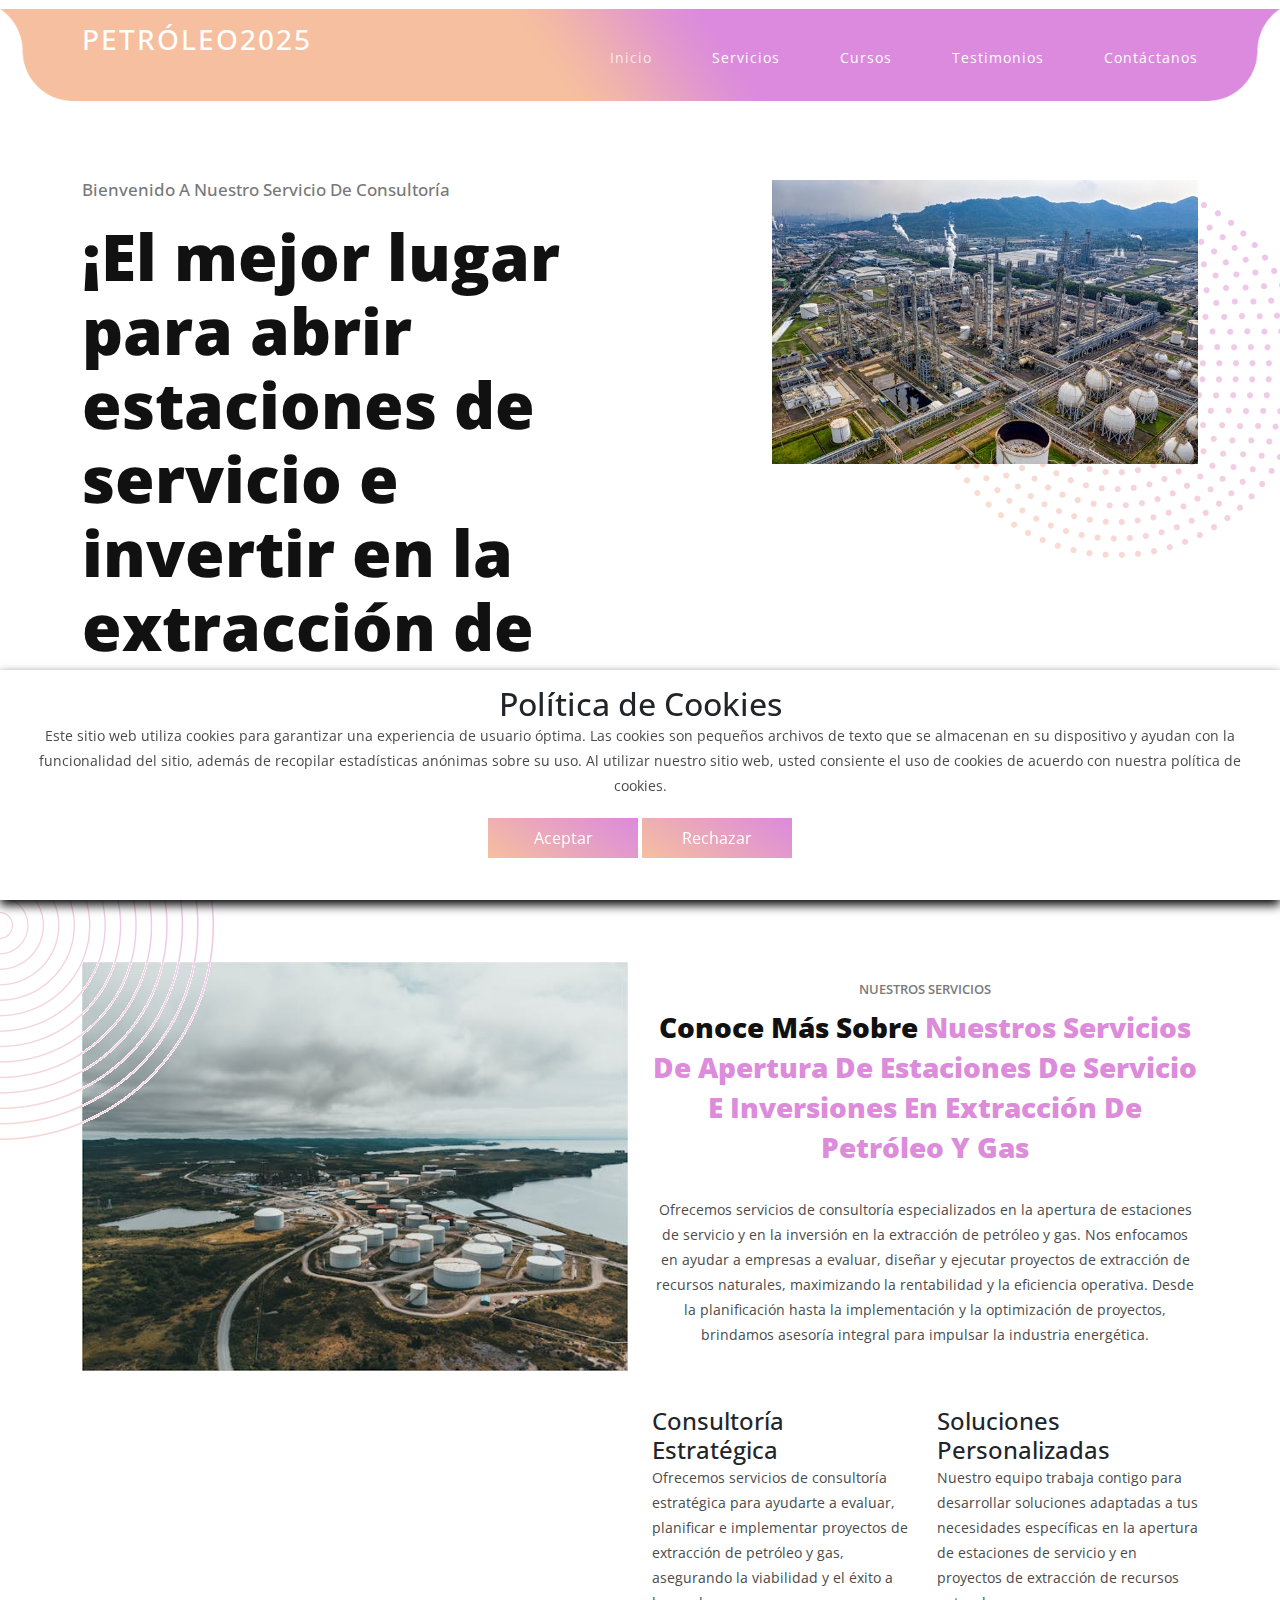
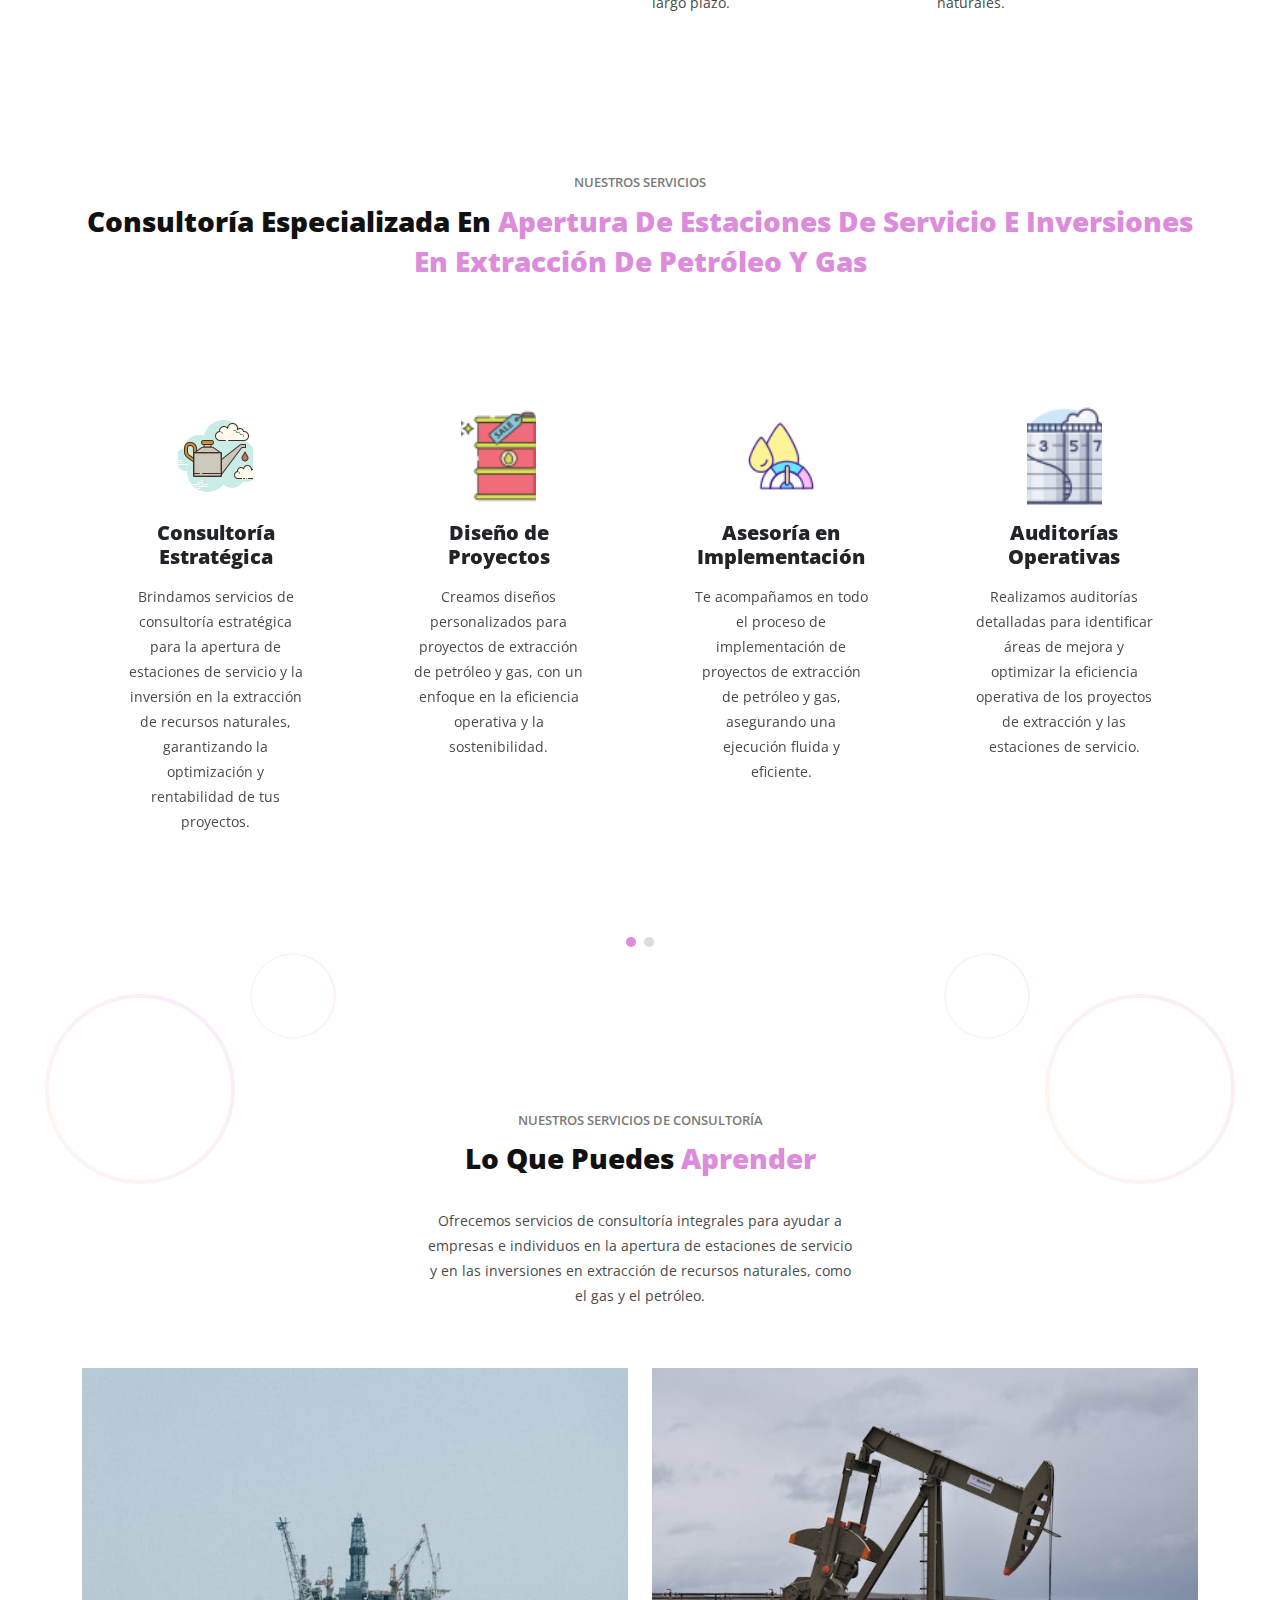
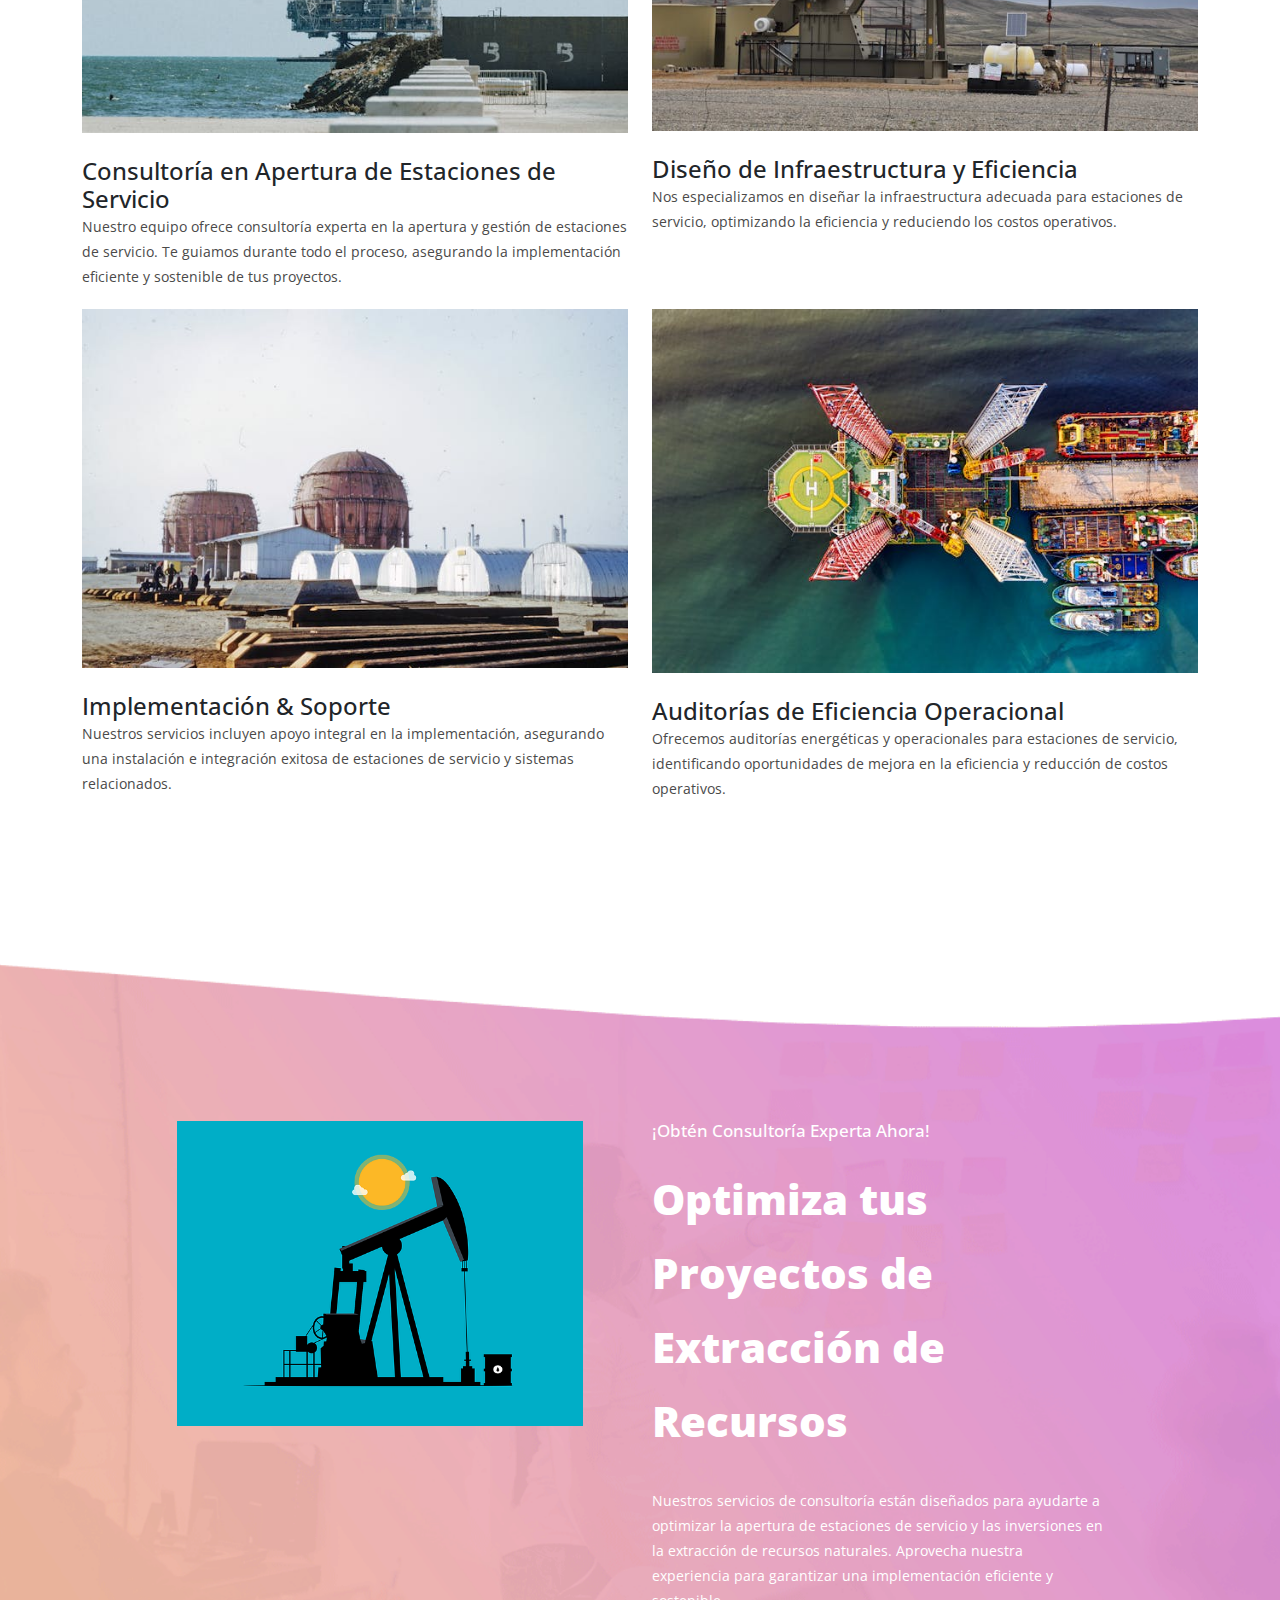
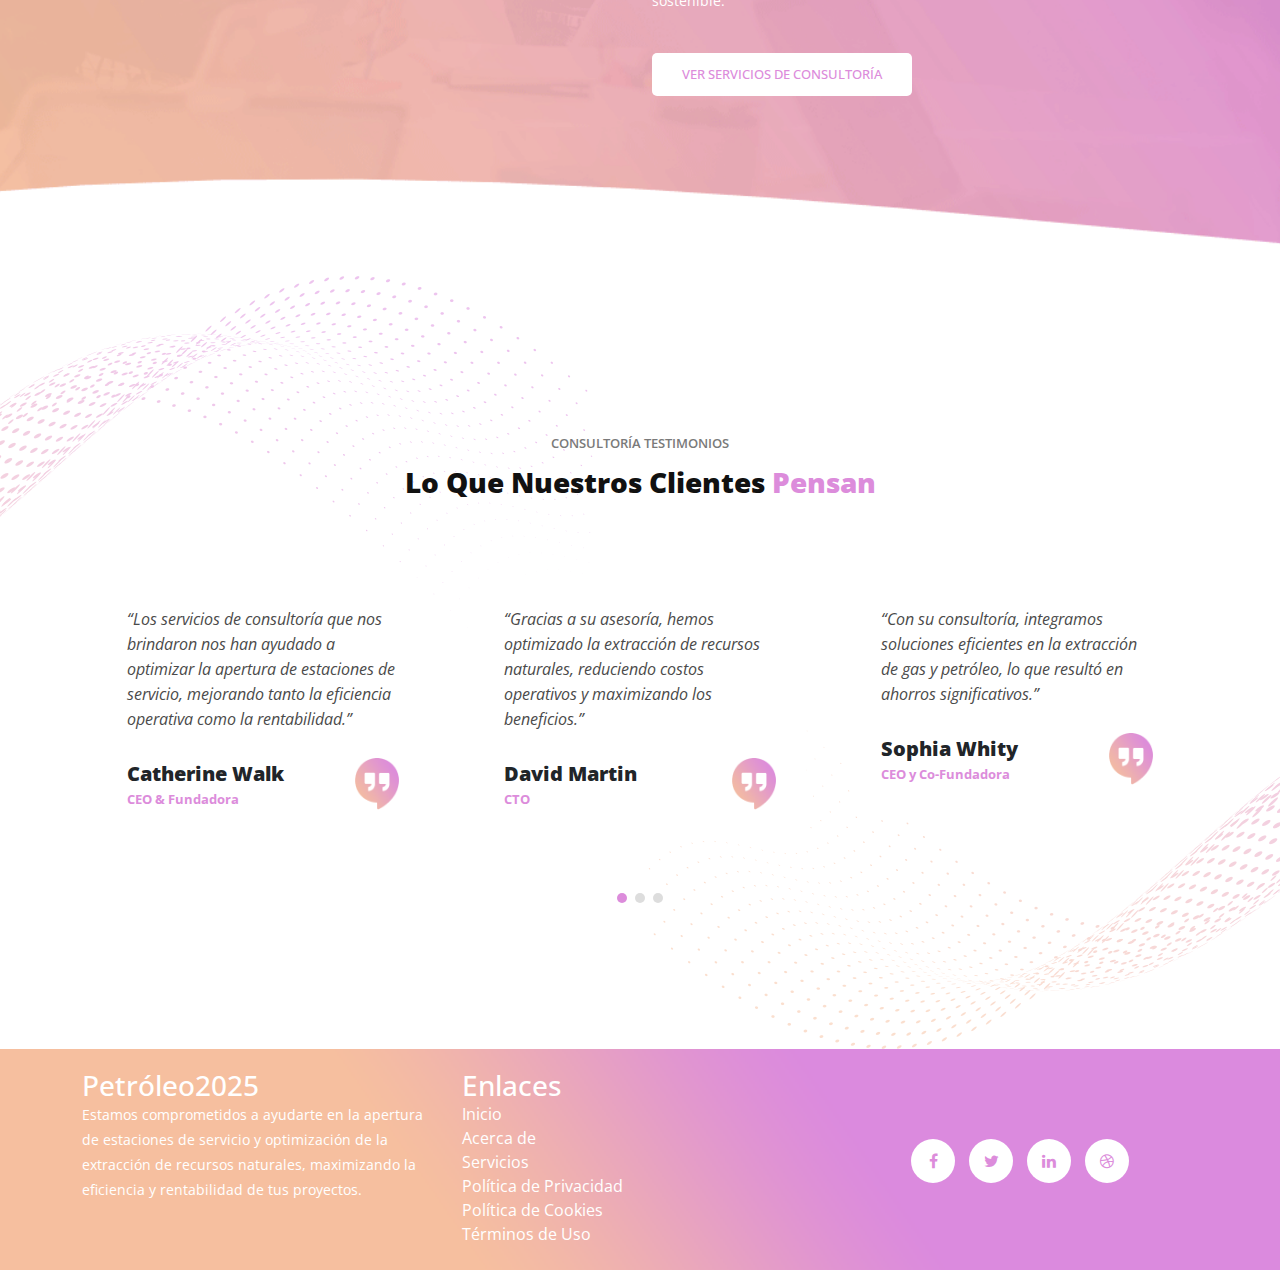
==== index.html @ 2f61f324 "WIP" ====
<!DOCTYPE html>
<html lang="en">
    <head>
        <meta charset="utf-8" />
        <meta
            name="viewport"
            content="width=device-width, initial-scale=1, shrink-to-fit=no"
        />
        <meta name="description" content="" />
        <meta name="author" content="" />
        <link
            href="https://fonts.googleapis.com/css?family=Open+Sans:100,200,300,400,500,600,700,800,900"
            rel="stylesheet"
        />

        <title>Petróleo2025</title>

        <!-- Bootstrap core CSS -->
        <link href="vendor/bootstrap/css/bootstrap.min.css" rel="stylesheet" />

        <!-- Additional CSS Files -->
        <link rel="stylesheet" href="assets/css/fontawesome.css" />
        <link rel="stylesheet" href="assets/css/templatemo-eduwell-style.css" />
        <link rel="stylesheet" href="assets/css/owl.css" />
        <link rel="stylesheet" href="assets/css/lightbox.css" />
        <!--

TemplateMo 573 EduWell

https://templatemo.com/tm-573-eduwell

-->
    </head>

    <body>
        <!-- ***** Header Area Start ***** -->
        <header class="header-area header-sticky">
            <div class="container">
                <div class="row">
                    <div class="col-12">
                        <nav
                            class="main-nav"
                            style="
                                display: flex;
                                align-items: center;
                                justify-content: space-between;
                            "
                        >
                            <!-- ***** Logo Start ***** -->
                            <a href="index.html" class="logo">
                                <h3>Petróleo2025</h3>
                            </a>
                            <!-- ***** Logo End ***** -->
                            <!-- ***** Menu Start ***** -->
                            <ul class="nav">
                                <li class="scroll-to-section">
                                    <a href="index.html" class="active"
                                        >Inicio</a
                                    >
                                </li>
                                <li class="scroll-to-section">
                                    <a href="index.html#services">Servicios</a>
                                </li>
                                <li class="scroll-to-section">
                                    <a href="index.html#courses">Cursos</a>
                                </li>
                                <li class="scroll-to-section">
                                    <a href="index.html#testimonials"
                                        >Testimonios</a
                                    >
                                </li>
                                <li class="scroll-to-section">
                                    <a href="contact-us.html">Contáctanos</a>
                                </li>
                            </ul>
                            <a class="menu-trigger">
                                <span>Menú</span>
                            </a>
                            <!-- ***** Menu End ***** -->
                        </nav>
                    </div>
                </div>
            </div>
        </header>
        <!-- ***** Header Area End ***** -->

        <!-- ***** Main Banner Area Start ***** -->
        <section class="main-banner" id="top">
            <div class="container">
                <div class="row">
                    <div class="col-lg-6 align-self-center">
                        <div class="header-text">
                            <h6>
                                Bienvenido a nuestro servicio de consultoría
                            </h6>
                            <h2>
                                ¡El mejor lugar para abrir estaciones de
                                servicio e invertir en la extracción de petróleo
                                y gas!
                            </h2>
                            <div class="main-button-gradient">
                                <div class="scroll-to-section">
                                    <a href="#contact-section">¡Únete ahora!</a>
                                </div>
                            </div>
                        </div>
                    </div>
                    <div class="col-lg-6">
                        <div class="right-image">
                            <img
                                src="assets/images/banner-right-image.png"
                                alt=""
                            />
                        </div>
                    </div>
                </div>
            </div>
        </section>
        <!-- ***** Main Banner Area End ***** -->

        <section class="our-features" id="about">
            <div class="container">
                <div class="row">
                    <div class="col-lg-6">
                        <div class="left-image">
                            <img
                                src="assets/images/about-left-image.png"
                                alt=""
                            />
                        </div>
                    </div>
                    <div class="col-lg-6 align-self-center">
                        <div class="section-heading">
                            <h6>Nuestros Servicios</h6>
                            <h4>
                                Conoce más sobre
                                <em
                                    >nuestros servicios de apertura de
                                    estaciones de servicio e inversiones en
                                    extracción de petróleo y gas</em
                                >
                            </h4>
                            <p>
                                Ofrecemos servicios de consultoría
                                especializados en la apertura de estaciones de
                                servicio y en la inversión en la extracción de
                                petróleo y gas. Nos enfocamos en ayudar a
                                empresas a evaluar, diseñar y ejecutar proyectos
                                de extracción de recursos naturales, maximizando
                                la rentabilidad y la eficiencia operativa. Desde
                                la planificación hasta la implementación y la
                                optimización de proyectos, brindamos asesoría
                                integral para impulsar la industria energética.
                            </p>
                        </div>
                        <div class="row">
                            <div class="col-lg-6">
                                <div class="info-item">
                                    <h4>Consultoría Estratégica</h4>
                                    <p>
                                        Ofrecemos servicios de consultoría
                                        estratégica para ayudarte a evaluar,
                                        planificar e implementar proyectos de
                                        extracción de petróleo y gas, asegurando
                                        la viabilidad y el éxito a largo plazo.
                                    </p>
                                </div>
                            </div>
                            <div class="col-lg-6">
                                <div class="info-item">
                                    <h4>Soluciones Personalizadas</h4>
                                    <p>
                                        Nuestro equipo trabaja contigo para
                                        desarrollar soluciones adaptadas a tus
                                        necesidades específicas en la apertura
                                        de estaciones de servicio y en proyectos
                                        de extracción de recursos naturales.
                                    </p>
                                </div>
                            </div>
                        </div>
                    </div>
                </div>
            </div>
        </section>

        <!-- ***** Servicios Sección Start ***** -->
        <section class="services" id="services">
            <div class="container">
                <div class="row">
                    <div class="col-lg-12">
                        <div class="section-heading">
                            <h6>Nuestros Servicios</h6>
                            <h4>
                                Consultoría Especializada en
                                <em
                                    >apertura de estaciones de servicio e
                                    inversiones en extracción de petróleo y
                                    gas</em
                                >
                            </h4>
                        </div>
                    </div>
                    <div class="col-lg-12">
                        <div class="owl-service-item owl-carousel">
                            <div class="item">
                                <div class="service-item">
                                    <div class="icon">
                                        <img
                                            src="assets/images/service-icon-01.png"
                                            alt=""
                                        />
                                    </div>
                                    <h4>Consultoría Estratégica</h4>
                                    <p>
                                        Brindamos servicios de consultoría
                                        estratégica para la apertura de
                                        estaciones de servicio y la inversión en
                                        la extracción de recursos naturales,
                                        garantizando la optimización y
                                        rentabilidad de tus proyectos.
                                    </p>
                                </div>
                            </div>
                            <div class="item">
                                <div class="service-item">
                                    <div class="icon">
                                        <img
                                            src="assets/images/service-icon-02.png"
                                            alt=""
                                        />
                                    </div>
                                    <h4>Diseño de Proyectos</h4>
                                    <p>
                                        Creamos diseños personalizados para
                                        proyectos de extracción de petróleo y
                                        gas, con un enfoque en la eficiencia
                                        operativa y la sostenibilidad.
                                    </p>
                                </div>
                            </div>
                            <div class="item">
                                <div class="service-item">
                                    <div class="icon">
                                        <img
                                            src="assets/images/service-icon-03.png"
                                            alt=""
                                        />
                                    </div>
                                    <h4>Asesoría en Implementación</h4>
                                    <p>
                                        Te acompañamos en todo el proceso de
                                        implementación de proyectos de
                                        extracción de petróleo y gas, asegurando
                                        una ejecución fluida y eficiente.
                                    </p>
                                </div>
                            </div>
                            <div class="item">
                                <div class="service-item">
                                    <div class="icon">
                                        <img
                                            src="assets/images/service-icon-04.png"
                                            alt=""
                                        />
                                    </div>
                                    <h4>Auditorías Operativas</h4>
                                    <p>
                                        Realizamos auditorías detalladas para
                                        identificar áreas de mejora y optimizar
                                        la eficiencia operativa de los proyectos
                                        de extracción y las estaciones de
                                        servicio.
                                    </p>
                                </div>
                            </div>
                            <div class="item">
                                <div class="service-item">
                                    <div class="icon">
                                        <img
                                            src="assets/images/service-icon-01.png"
                                            alt=""
                                        />
                                    </div>
                                    <h4>Mantenimiento y Soporte</h4>
                                    <p>
                                        Ofrecemos servicios de mantenimiento
                                        continuo y soporte para asegurar el
                                        funcionamiento óptimo de las estaciones
                                        de servicio y los proyectos de
                                        extracción de recursos naturales.
                                    </p>
                                </div>
                            </div>
                            <div class="item">
                                <div class="service-item">
                                    <div class="icon">
                                        <img
                                            src="assets/images/service-icon-02.png"
                                            alt=""
                                        />
                                    </div>
                                    <h4>Consultoría para Mayor Eficiencia</h4>
                                    <p>
                                        Proporcionamos servicios continuos de
                                        consultoría para mejorar la eficiencia y
                                        reducir costos en los proyectos de
                                        extracción y las estaciones de servicio.
                                    </p>
                                </div>
                            </div>
                        </div>
                    </div>
                </div>
            </div>
        </section>
        <!-- ***** Servicios Sección End ***** -->

        <!-- ***** Our Courses Section Start ***** -->
        <section class="our-courses" id="courses">
            <div class="container">
                <div class="row">
                    <div class="col-lg-6 offset-lg-3">
                        <div class="section-heading">
                            <h6>NUESTROS SERVICIOS DE CONSULTORÍA</h6>
                            <h4>Lo que puedes <em>aprender</em></h4>
                            <p>
                                Ofrecemos servicios de consultoría integrales
                                para ayudar a empresas e individuos en la
                                apertura de estaciones de servicio y en las
                                inversiones en extracción de recursos naturales,
                                como el gas y el petróleo.
                            </p>
                        </div>
                    </div>
                    <div class="col-lg-12">
                        <div class="naccs">
                            <div class="tabs">
                                <div class="row" style="row-gap: 20px">
                                    <div class="col-md-6">
                                        <img
                                            style="
                                                width: 100%;
                                                object-fit: cover;
                                            "
                                            src="assets/images/courses-01.jpg"
                                            alt=""
                                        />
                                        <div class="right-content mt-4">
                                            <h4>
                                                Consultoría en Apertura de
                                                Estaciones de Servicio
                                            </h4>
                                            <p>
                                                Nuestro equipo ofrece
                                                consultoría experta en la
                                                apertura y gestión de estaciones
                                                de servicio. Te guiamos durante
                                                todo el proceso, asegurando la
                                                implementación eficiente y
                                                sostenible de tus proyectos.
                                            </p>
                                        </div>
                                    </div>
                                    <div class="col-md-6">
                                        <img
                                            style="
                                                width: 100%;
                                                object-fit: cover;
                                            "
                                            src="assets/images/courses-02.jpg"
                                            alt=""
                                        />
                                        <div class="right-content mt-4">
                                            <h4>
                                                Diseño de Infraestructura y
                                                Eficiencia
                                            </h4>
                                            <p>
                                                Nos especializamos en diseñar la
                                                infraestructura adecuada para
                                                estaciones de servicio,
                                                optimizando la eficiencia y
                                                reduciendo los costos
                                                operativos.
                                            </p>
                                        </div>
                                    </div>
                                    <div class="col-md-6">
                                        <img
                                            style="
                                                width: 100%;
                                                object-fit: cover;
                                            "
                                            src="assets/images/courses-03.jpg"
                                            alt=""
                                        />
                                        <div class="right-content mt-4">
                                            <h4>Implementación & Soporte</h4>
                                            <p>
                                                Nuestros servicios incluyen
                                                apoyo integral en la
                                                implementación, asegurando una
                                                instalación e integración
                                                exitosa de estaciones de
                                                servicio y sistemas
                                                relacionados.
                                            </p>
                                        </div>
                                    </div>
                                    <div class="col-md-6">
                                        <img
                                            style="
                                                width: 100%;
                                                object-fit: cover;
                                            "
                                            src="assets/images/courses-04.jpg"
                                            alt=""
                                        />
                                        <div class="right-content mt-4">
                                            <h4>
                                                Auditorías de Eficiencia
                                                Operacional
                                            </h4>
                                            <p>
                                                Ofrecemos auditorías energéticas
                                                y operacionales para estaciones
                                                de servicio, identificando
                                                oportunidades de mejora en la
                                                eficiencia y reducción de costos
                                                operativos.
                                            </p>
                                        </div>
                                    </div>
                                </div>
                            </div>
                        </div>
                    </div>
                </div>
            </div>
        </section>
        <!-- ***** Our Courses Section End ***** -->

        <!-- ***** Simple CTA Section Start ***** -->
        <section class="simple-cta">
            <div class="container">
                <div class="row">
                    <div class="col-lg-5 offset-lg-1">
                        <div class="left-image">
                            <img
                                src="assets/images/cta-left-image.png"
                                alt=""
                            />
                        </div>
                    </div>
                    <div class="col-lg-5 align-self-center">
                        <h6>¡Obtén Consultoría Experta Ahora!</h6>
                        <h4>
                            Optimiza tus Proyectos de Extracción de Recursos
                        </h4>
                        <p>
                            Nuestros servicios de consultoría están diseñados
                            para ayudarte a optimizar la apertura de estaciones
                            de servicio y las inversiones en la extracción de
                            recursos naturales. Aprovecha nuestra experiencia
                            para garantizar una implementación eficiente y
                            sostenible.
                        </p>
                        <div class="white-button">
                            <a href="index.html#contact-section"
                                >Ver Servicios de Consultoría</a
                            >
                        </div>
                    </div>
                </div>
            </div>
        </section>
        <!-- ***** Simple CTA Section End ***** -->

        <!-- ***** Testimonials Section Start ***** -->
        <section class="testimonials" id="testimonials">
            <div class="container">
                <div class="row">
                    <div class="col-lg-12">
                        <div class="section-heading">
                            <h6>Consultoría Testimonios</h6>
                            <h4>Lo Que Nuestros Clientes <em>Pensan</em></h4>
                        </div>
                    </div>
                    <div class="col-lg-12">
                        <div
                            class="owl-testimonials owl-carousel"
                            style="position: relative; z-index: 5"
                        >
                            <div class="item">
                                <p>
                                    “Los servicios de consultoría que nos
                                    brindaron nos han ayudado a optimizar la
                                    apertura de estaciones de servicio,
                                    mejorando tanto la eficiencia operativa como
                                    la rentabilidad.”
                                </p>
                                <h4>Catherine Walk</h4>
                                <span>CEO & Fundadora</span>
                                <img src="assets/images/quote.png" alt="" />
                            </div>
                            <div class="item">
                                <p>
                                    “Gracias a su asesoría, hemos optimizado la
                                    extracción de recursos naturales, reduciendo
                                    costos operativos y maximizando los
                                    beneficios.”
                                </p>
                                <h4>David Martin</h4>
                                <span>CTO</span>
                                <img src="assets/images/quote.png" alt="" />
                            </div>
                            <div class="item">
                                <p>
                                    “Con su consultoría, integramos soluciones
                                    eficientes en la extracción de gas y
                                    petróleo, lo que resultó en ahorros
                                    significativos.”
                                </p>
                                <h4>Sophia Whity</h4>
                                <span>CEO y Co-Fundadora</span>
                                <img src="assets/images/quote.png" alt="" />
                            </div>
                            <div class="item">
                                <p>
                                    “Con su orientación experta, hemos logrado
                                    establecer una estrategia sólida para la
                                    apertura de nuevas estaciones de servicio.”
                                </p>
                                <h4>Helen Shiny</h4>
                                <span>Oficial de Estrategia Operacional</span>
                                <img src="assets/images/quote.png" alt="" />
                            </div>
                            <div class="item">
                                <p>
                                    “Su experiencia en optimización energética
                                    nos ayudó a crear un modelo sostenible que
                                    apoya nuestra extracción de recursos
                                    naturales.”
                                </p>
                                <h4>George Soft</h4>
                                <span>Consultor Operativo</span>
                                <img src="assets/images/quote.png" alt="" />
                            </div>
                            <div class="item">
                                <p>
                                    “Su servicio de consultoría nos brindó pasos
                                    concretos para optimizar la extracción de
                                    petróleo y abrir nuevas estaciones de
                                    servicio.”
                                </p>
                                <h4>Andrew Hall</h4>
                                <span>Gerente de Operaciones</span>
                                <img src="assets/images/quote.png" alt="" />
                            </div>
                            <div class="item">
                                <p>
                                    “Nos ayudaron a identificar las mejores
                                    estrategias de inversión en extracción de
                                    recursos naturales, maximizando los
                                    rendimientos.”
                                </p>
                                <h4>Maxi Power</h4>
                                <span>Diseñador de Sistemas Operativos</span>
                                <img src="assets/images/quote.png" alt="" />
                            </div>
                            <div class="item">
                                <p>
                                    “Con su consultoría experta, hemos logrado
                                    grandes avances hacia un futuro más
                                    sostenible y eficiente en la extracción de
                                    petróleo.”
                                </p>
                                <h4>Olivia Too</h4>
                                <span>Gerente de Proyectos</span>
                                <img src="assets/images/quote.png" alt="" />
                            </div>
                        </div>
                    </div>
                </div>
            </div>
        </section>
        <!-- ***** Testimonials Section End ***** -->

        <!-- ***** Contact Us Section Start ***** -->
        <section class="contact-us contact-bg" id="contact-section">
            <div class="container">
                <div class="row">
                    <div class="col-lg-4 mb-4">
                        <h3 style="color: #fff">Petróleo2025</h3>
                        <p style="color: #fff">
                            Estamos comprometidos a ayudarte en la apertura de
                            estaciones de servicio y optimización de la
                            extracción de recursos naturales, maximizando la
                            eficiencia y rentabilidad de tus proyectos.
                        </p>
                    </div>
                    <div class="col-lg-4 mb-4">
                        <h3 style="color: #fff">Enlaces</h3>
                        <ul>
                            <li>
                                <a style="color: #fff" href="index.html"
                                    >Inicio</a
                                >
                            </li>
                            <li>
                                <a style="color: #fff" href="index.html#about"
                                    >Acerca de</a
                                >
                            </li>
                            <li>
                                <a style="color: #fff" href="index.html#service"
                                    >Servicios</a
                                >
                            </li>
                            <li>
                                <a
                                    style="color: #fff"
                                    href="privacy-policy.html"
                                    >Política de Privacidad</a
                                >
                            </li>
                            <li>
                                <a
                                    style="color: #fff"
                                    href="privacy-policy.html"
                                    >Política de Cookies</a
                                >
                            </li>
                            <li>
                                <a style="color: #fff" href="terms-of-use.html"
                                    >Términos de Uso</a
                                >
                            </li>
                        </ul>
                    </div>
                    <div class="col-lg-4 mb-4">
                        <ul class="social-icons">
                            <li>
                                <a href="https://www.facebook.com/"
                                    ><i class="fa fa-facebook"></i
                                ></a>
                            </li>
                            <li>
                                <a href="https://x.com/"
                                    ><i class="fa fa-twitter"></i
                                ></a>
                            </li>
                            <li>
                                <a href="https://ua.linkedin.com/"
                                    ><i class="fa fa-linkedin"></i
                                ></a>
                            </li>
                            <li>
                                <a href="https://dribbble.com/"
                                    ><i class="fa fa-dribbble"></i
                                ></a>
                            </li>
                        </ul>
                    </div>
                </div>
            </div>
        </section>
        <!-- ***** Contact Us Section End ***** -->

        <!-- Cookie banner -->
        <div class="cookie-wrapper show">
            <div>
                <i class="bx bx-cookie"></i>
                <h2 style="text-align: center">Política de Cookies</h2>
            </div>

            <div class="data">
                <p>
                    Este sitio web utiliza cookies para garantizar una
                    experiencia de usuario óptima. Las cookies son pequeños
                    archivos de texto que se almacenan en su dispositivo y
                    ayudan con la funcionalidad del sitio, además de recopilar
                    estadísticas anónimas sobre su uso. Al utilizar nuestro
                    sitio web, usted consiente el uso de cookies de acuerdo con
                    nuestra política de cookies.
                </p>
            </div>

            <div class="buttons">
                <button class="cookie-button" id="acceptBtn">Aceptar</button>
                <button class="cookie-button" id="declineBtn">Rechazar</button>
            </div>
        </div>
        <!-- End Cookie banner -->

        <!-- Scripts -->
        <!-- Bootstrap core JavaScript -->
        <script src="https://code.jquery.com/jquery-3.6.0.min.js"></script>

        <script src="assets/js/isotope.min.js"></script>
        <script src="assets/js/owl-carousel.js"></script>
        <script src="assets/js/lightbox.js"></script>
        <script src="assets/js/tabs.js"></script>
        <script src="assets/js/video.js"></script>
        <script src="assets/js/slick-slider.js"></script>
        <script src="assets/js/custom.js"></script>
        <script src="assets/js/cookiebanner.js"></script>
    </body>
</html>
---- assets/css/templatemo-eduwell-style.css ----
/*

TemplateMo 573 EduWell

https://templatemo.com/tm-573-eduwell

*/

/* ---------------------------------------------
Table of contents
------------------------------------------------
01. font & reset css
02. reset
03. global styles
04. header
05. banner
06. features
07. testimonials
08. contact
09. footer
10. preloader
11. search
12. portfolio

--------------------------------------------- */
/* 
---------------------------------------------
font & reset css
--------------------------------------------- 
*/
@import url("https://fonts.googleapis.com/css?family=Open+Sans:100,200,300,400,500,600,700,800,900");
/* 
---------------------------------------------
reset
--------------------------------------------- 
*/
html, body, div, span, applet, object, iframe, h1, h2, h3, h4, h5, h6, p, blockquote, div
pre, a, abbr, acronym, address, big, cite, code, del, dfn, em, font, img, ins, kbd, q,
s, samp, small, strike, strong, sub, sup, tt, var, b, u, i, center, dl, dt, dd, ol, ul, li,
figure, header, nav, section, article, aside, footer, figcaption {
  margin: 0;
  padding: 0;
  border: 0;
  outline: 0;
}

.clearfix:after {
  content: ".";
  display: block;
  clear: both;
  visibility: hidden;
  line-height: 0;
  height: 0;
}

.clearfix {
  display: inline-block;
}

html[xmlns] .clearfix {
  display: block;
}

* html .clearfix {
  height: 1%;
}

ul, li {
  padding: 0;
  margin: 0;
  list-style: none;
}

header, nav, section, article, aside, footer, hgroup {
  display: block;
}

* {
  box-sizing: border-box;
}

html, body {
  font-family: 'Open Sans', sans-serif;
  font-weight: 400;
  background-color: #fff;
  font-size: 16px;
  -ms-text-size-adjust: 100%;
  -webkit-font-smoothing: antialiased;
  -moz-osx-font-smoothing: grayscale;
}

a {
  text-decoration: none !important;
}

h1, h2, h3, h4, h5, h6 {
  margin-top: 0px;
  margin-bottom: 0px;
}

ul {
  margin-bottom: 0px;
}

p {
  font-size: 14px;
  line-height: 25px;
  color: #4a4a4a;
}

img {
  width: 100%;
  overflow: hidden;
}

/* 
---------------------------------------------
global styles
--------------------------------------------- 
*/
html,
body {
  background: #fff;
  font-family: 'Open Sans', sans-serif;
}

::selection {
  background: #dc8cdb;
  color: #fff;
}

::-moz-selection {
  background: #dc8cdb;
  color: #fff;
}

@media (max-width: 991px) {
  html, body {
    overflow-x: hidden;
  }
  .mobile-top-fix {
    margin-top: 30px;
    margin-bottom: 0px;
  }
  .mobile-bottom-fix {
    margin-bottom: 30px;
  }
  .mobile-bottom-fix-big {
    margin-bottom: 60px;
  }
}

.main-button-gradient a {
  font-size: 13px;
  color: #fff;
  background: rgb(219,138,222);
  background: linear-gradient(-145deg, rgba(219,138,222,1) 0%, rgba(246,191,159,1) 100%);
  padding: 12px 30px;
  display: inline-block;
  border-radius: 5px;
  font-weight: 500;
  text-transform: uppercase;
  transition: all .3s;
}

.main-button-gradient a:hover {
  background: rgb(219,138,222);
  background: linear-gradient(-145deg, rgba(219,138,222,1) 0%, rgba(246,191,159,1) 100%);
  opacity: 0.9;
}

.white-button a {
  font-size: 13px;
  color: #dc8cdb;
  background-color: #fff;
  padding: 12px 30px;
  display: inline-block;
  border-radius: 5px;
  font-weight: 500;
  text-transform: uppercase;
  transition: all .3s;
}

.white-button a:hover {
  opacity: 0.9;
}

.text-button a {
  font-size: 14px;
  font-weight: 500;
  color: #dc8cdb;
  text-decoration: underline !important;
  transition: all .3s;
}

.text-button a:hover {
  opacity: 0.75;
}

section {
  margin-top: 140px;
}

#contact-section {
  padding-top: 20px;
}

.section-heading {
  position: relative;
  z-index: 2;
  padding-top: 20px;
  margin-top: 0px;
  text-align: center;
  margin-bottom: 60px;
}

.section-heading h6 {
  font-size: 13px;
  text-transform: uppercase;
  color: #7a7a7a;
  font-weight: 600;
}

.section-heading h4 {
  margin-top: 10px;
  line-height: 40px;
  font-size: 28px;
  font-weight: 900;
  text-transform: capitalize;
  color: #111;
}

.section-heading h4 em {
  font-style: normal;
  color: #dc8cdb;
}

.section-heading p {
  margin-top: 30px;
}


/* 
---------------------------------------------
header
--------------------------------------------- 
*/
.background-header {
  background: rgb(219,138,222) !important;
  background: linear-gradient(-145deg, rgba(219,138,222,1) 0%, rgba(246,191,159,1) 100%) !important;
  height: 80px!important;
  position: fixed!important;
  top: 0!important;
  left: 0;
  right: 0;
  box-shadow: 0px 0px 10px rgba(0,0,0,0.15)!important;
}



.header-area {
  background-image: url(../images/header-bg.png);
  background-size: contain;
  background-repeat: no-repeat;
  background-position: center;
  position: absolute;
  height: 110px;
  top: 0;
  left: 0;
  right: 0;
  z-index: 100;
  -webkit-transition: all .5s ease 0s;
  -moz-transition: all .5s ease 0s;
  -o-transition: all .5s ease 0s;
  transition: all .5s ease 0s;
}

.header-area .main-nav {
  min-height: 80px;
  background: transparent;
}

.header-area .main-nav .logo {
  line-height: 100px;
  color: #fff;
  font-size: 28px;
  font-weight: 700;
  text-transform: uppercase;
  letter-spacing: 2px;
  float: left;
  -webkit-transition: all 0.3s ease 0s;
  -moz-transition: all 0.3s ease 0s;
  -o-transition: all 0.3s ease 0s;
  transition: all 0.3s ease 0s;
}

.background-header .main-nav .logo {
  line-height: 75px;
}

.background-header .nav {
  margin-top: 20px !important;
}

.header-area .main-nav .nav {
  float: right;
  margin-top: 35px;
  margin-right: 0px;
  background-color: transparent;
  -webkit-transition: all 0.3s ease 0s;
  -moz-transition: all 0.3s ease 0s;
  -o-transition: all 0.3s ease 0s;
  transition: all 0.3s ease 0s;
  position: relative;
  z-index: 999;
}

.header-area .main-nav .nav li {
  padding-left: 30px;
  padding-right: 30px;
}

.header-area .main-nav .nav li:last-child {
  padding-right: 0px;
}

.header-area .main-nav .nav li a {
  display: block;
  font-weight: 400;
  font-size: 14px;
  text-transform: capitalize;
  color: #fff;
  -webkit-transition: all 0.3s ease 0s;
  -moz-transition: all 0.3s ease 0s;
  -o-transition: all 0.3s ease 0s;
  transition: all 0.3s ease 0s;
  height: 40px;
  line-height: 40px;
  border: transparent;
  letter-spacing: 1px;
}

.header-area .main-nav .nav li:hover a,
.header-area .main-nav .nav li a.active {
  color: #fff!important;
  opacity: 0.75;
}

.background-header .main-nav .nav li:hover a,
.background-header .main-nav .nav li a.active {
  color: #fff!important;
  opacity: 1;
}

.header-area .main-nav .nav li.has-sub {
  position: relative;
  padding-right: 15px;
}

.header-area .main-nav .nav li.has-sub:after {
  font-family: FontAwesome;
  content: "\f107";
  font-size: 12px;
  color: #fff;
  position: absolute;
  right: 5px;
  top: 12px;
}

.header-area .main-nav .nav li.has-sub ul.sub-menu {
  position: absolute;
  width: 140px;
  box-shadow: 0 2px 28px 0 rgba(0, 0, 0, 0.06);
  overflow: hidden;
  top: 40px;
  border-radius: 5px;
  opacity: 0;
  transition: all .3s;
  transform: translateY(+2em);
  visibility: hidden;
  z-index: -1;
}

.header-area .main-nav .nav li.has-sub ul.sub-menu li {
  margin-left: 0px;
  padding-left: 0px;
  padding-right: 0px;
}

.header-area .main-nav .nav li.has-sub ul.sub-menu li a {
  opacity: 1;
  display: block;
  background: #f7f7f7;
  color: #2a2a2a!important;
  padding-left: 20px;
  height: 40px;
  line-height: 40px;
  -webkit-transition: all 0.3s ease 0s;
  -moz-transition: all 0.3s ease 0s;
  -o-transition: all 0.3s ease 0s;
  transition: all 0.3s ease 0s;
  position: relative;
  font-size: 12px;
  font-weight: 400;
  border-bottom: 1px solid #eee;
}

.header-area .main-nav .nav li.has-sub ul li a:hover {
  background: #fff;
  color: #dc8cdb!important;
  padding-left: 25px;
}

.header-area .main-nav .nav li.has-sub ul li a:hover:before {
  width: 3px;
}

.header-area .main-nav .nav li.has-sub:hover ul.sub-menu {
  visibility: visible;
  opacity: 1;
  z-index: 1;
  transform: translateY(0%);
  transition-delay: 0s, 0s, 0.3s;
}

.header-area .main-nav .menu-trigger {
  cursor: pointer;
  display: block;
  position: absolute;
  top: 33px;
  width: 32px;
  height: 40px;
  text-indent: -9999em;
  z-index: 99;
  right: 40px;
  display: none;
}

.background-header .main-nav .menu-trigger {
  top: 23px;
}

.header-area .main-nav .menu-trigger span,
.header-area .main-nav .menu-trigger span:before,
.header-area .main-nav .menu-trigger span:after {
  -moz-transition: all 0.4s;
  -o-transition: all 0.4s;
  -webkit-transition: all 0.4s;
  transition: all 0.4s;
  background-color: #fff;
  display: block;
  position: absolute;
  width: 30px;
  height: 2px;
  left: 0;
}

.background-header .main-nav .menu-trigger span,
.background-header .main-nav .menu-trigger span:before,
.background-header .main-nav .menu-trigger span:after {
  background-color: #fff;
}

.header-area .main-nav .menu-trigger span:before,
.header-area .main-nav .menu-trigger span:after {
  -moz-transition: all 0.4s;
  -o-transition: all 0.4s;
  -webkit-transition: all 0.4s;
  transition: all 0.4s;
  background-color: #fff;
  display: block;
  position: absolute;
  width: 30px;
  height: 2px;
  left: 0;
  width: 75%;
}

.background-header .main-nav .menu-trigger span:before,
.background-header .main-nav .menu-trigger span:after {
  background-color: #fff;
}

.header-area .main-nav .menu-trigger span:before,
.header-area .main-nav .menu-trigger span:after {
  content: "";
}

.header-area .main-nav .menu-trigger span {
  top: 16px;
}

.header-area .main-nav .menu-trigger span:before {
  -moz-transform-origin: 33% 100%;
  -ms-transform-origin: 33% 100%;
  -webkit-transform-origin: 33% 100%;
  transform-origin: 33% 100%;
  top: -10px;
  z-index: 10;
}

.header-area .main-nav .menu-trigger span:after {
  -moz-transform-origin: 33% 0;
  -ms-transform-origin: 33% 0;
  -webkit-transform-origin: 33% 0;
  transform-origin: 33% 0;
  top: 10px;
}

.header-area .main-nav .menu-trigger.active span,
.header-area .main-nav .menu-trigger.active span:before,
.header-area .main-nav .menu-trigger.active span:after {
  background-color: transparent;
  width: 100%;
}

.header-area .main-nav .menu-trigger.active span:before {
  -moz-transform: translateY(6px) translateX(1px) rotate(45deg);
  -ms-transform: translateY(6px) translateX(1px) rotate(45deg);
  -webkit-transform: translateY(6px) translateX(1px) rotate(45deg);
  transform: translateY(6px) translateX(1px) rotate(45deg);
  background-color: #fff;
}

.background-header .main-nav .menu-trigger.active span:before {
  background-color: #fff;
}

.header-area .main-nav .menu-trigger.active span:after {
  -moz-transform: translateY(-6px) translateX(1px) rotate(-45deg);
  -ms-transform: translateY(-6px) translateX(1px) rotate(-45deg);
  -webkit-transform: translateY(-6px) translateX(1px) rotate(-45deg);
  transform: translateY(-6px) translateX(1px) rotate(-45deg);
  background-color: #fff;
}

.background-header .main-nav .menu-trigger.active span:after {
  background-color: #fff;
}

.header-area.header-sticky {
  min-height: 80px;
}

.header-area .nav {
  margin-top: 30px;
}

.header-area.header-sticky .nav li a.active {
  color: #dc8cdb;
}

@media (max-width: 1200px) {
  .header-area .main-nav .nav li {
    padding-left: 7px;
    padding-right: 7px;
  }
  .header-area .main-nav:before {
    display: none;
  }
}

@media (max-width: 767px) {
  .header-area .main-nav .logo {
    color: #1e1e1e;
  }
  .header-area.header-sticky .nav li a:hover,
  .header-area.header-sticky .nav li a.active {
    color: #dc8cdb!important;
    opacity: 1;
  }
  .header-area.header-sticky .nav li.search-icon a {
    width: 100%;
  }
  .header-area {
    background-color: #f7f7f7;
    padding: 0px 15px;
    height: 100px;
    box-shadow: none;
    text-align: center;
  }
  .header-area .container {
    padding: 0px;
  }
  .header-area .logo {
    margin-left: 30px;
  }
  .header-area .menu-trigger {
    display: block !important;
  }
  .header-area .main-nav {
    overflow: hidden;
  }
  .header-area .main-nav .nav {
    float: none;
    width: 100%;
    display: none;
    -webkit-transition: all 0s ease 0s;
    -moz-transition: all 0s ease 0s;
    -o-transition: all 0s ease 0s;
    transition: all 0s ease 0s;
    margin-left: 0px;
  }
  .header-area .main-nav .nav li:first-child {
    border-top: 1px solid #eee;
  }
  .header-area.header-sticky .nav {
    margin-top: 100px !important;
  }
  .header-area .main-nav .nav li {
    width: 100%;
    background: #fff;
    border-bottom: 1px solid #eee;
    padding-left: 0px !important;
    padding-right: 0px !important;
  }
  .header-area .main-nav .nav li a {
    height: 50px !important;
    line-height: 50px !important;
    padding: 0px !important;
    border: none !important;
    background: #f7f7f7 !important;
    color: #191a20 !important;
  }
  .header-area .main-nav .nav li a:hover {
    background: #eee !important;
    color: #dc8cdb!important;
  }
  .header-area .main-nav .nav li.has-sub ul.sub-menu {
    position: relative;
    visibility: inherit;
    opacity: 1;
    z-index: 1;
    transform: translateY(0%);
    top: 0px;
    width: 100%;
    box-shadow: none;
    height: 0px;
    transition: all 0s;
  }
  .header-area .main-nav .nav li.submenu ul li a {
    font-size: 12px;
    font-weight: 400;
  }
  .header-area .main-nav .nav li.submenu ul li a:hover:before {
    width: 0px;
  }
  .header-area .main-nav .nav li.has-sub ul.sub-menu {
    height: auto;
  }
  .header-area .main-nav .nav li.has-sub:after {
    color: #3B566E;
    right: 30px;
    font-size: 14px;
    top: 15px;
  }
  .header-area .main-nav .nav li.submenu:hover ul, .header-area .main-nav .nav li.submenu:focus ul {
    height: 0px;
  }
}

@media (min-width: 767px) {
  .header-area .main-nav .nav {
    display: flex !important;
  }
}


/* 
---------------------------------------------
banner
--------------------------------------------- 
*/

section.main-banner {
  margin-top: 0px;
}

.main-banner {
  padding-top: 180px;
}

.main-banner .right-image {
  margin-left: 120px;
  position: relative;
  z-index: 2;
}

.main-banner .right-image img {
  position: relative;
  z-index: 2;
}

.main-banner .right-image::after {
  position: absolute;
  background-image: url(../images/banner-right-dec.png);
  width: 378px;
  height: 378px;
  content: '';
  right: -25%;
  z-index: 1;
}

.main-banner .header-text::after {
  position: absolute;
  background-image: url(../images/banner-left-dec.png);
  width: 214px;
  height: 429px;
  content: '';
  left: 0;
  bottom: -240px;
  z-index: 1;
}

.main-banner .header-text h6 {
  position: relative;
  z-index: 2;
  font-size: 17px;
  font-weight: 500;
  text-transform: capitalize;
  color: #777777;;
}

.main-banner .header-text h2 {
  position: relative;
  z-index: 2;
  margin-top: 20px;
  font-size: 64px;
  color: #111111;
  font-weight: 900;
  line-height: 74px;
  margin-bottom: 40px;
}

.main-banner .header-text h2 em {
  font-style: normal;
  color: #dc8cdb;
}

.main-banner .main-button-gradient {
  position: relative;
  z-index: 2;
}


/*
---------------------------------------------
services
---------------------------------------------
*/ 

.services .item {
  border-radius: 15px;
  text-align: center;
  padding: 50px 30px;
  margin: 15px;
  transition: all .3s;
}

.services .item:hover {
  box-shadow: 0px 0px 15px rgba(0, 0, 0, 0.06);
}

.services .item .icon {
  max-width: 75px;
  margin: 0 auto;
  min-height: 80px;
  line-height: 80px;
  vertical-align: middle;
}

.services .item h4 {
  margin-top: 15px;
  margin-bottom: 15px;
  font-size: 20px;
  font-weight: 800;
}

.services .owl-dots {
  text-align: center;
  margin-top: 30px;
}

.services .owl-dots .owl-dot {
  width: 10px;
  height: 10px;
  background-color: #ddd;
  border-radius: 50%;
  margin: 0px 4px;
}

.services .owl-dots .active {
  background-color: #dc8cdb;
}


/*
---------------------------------------------
our courses
---------------------------------------------
*/

section.our-courses {
  position: relative;
}

section.our-courses .section-heading p {
  padding: 0px 60px;
}

section.our-courses:before {
  position: absolute;
  content: '';
  background-image: url(../images/our-courses-left-dec.png);
  left: 45px;
  top: -140px;
  width: 291px;
  height: 231px;
  z-index: 1;
}

section.our-courses:after {
  position: absolute;
  content: '';
  background-image: url(../images/our-courses-right-dec.png);
  right: 45px;
  top: -140px;
  width: 291px;
  height: 231px;
  z-index: 1;
}

section.our-courses .naccs {
  position: relative;
}

section.our-courses .naccs .menu div {
  padding: 15px 30px;
  text-align: center;
  border-radius: 5px !important;
  margin-bottom: 40px;
  font-size: 20px;
  color: #111;
  background-color: #fff;
  cursor: pointer;
  vertical-align: middle;
  font-weight: 900;
  transition: 1s all cubic-bezier(0.075, 0.82, 0.165, 1);
  border: 3px solid rgba(219,138,222,0.5);
}

section.our-courses .naccs .menu div.active {
  color: #dc8cdb;
  border: 3px solid rgba(219,138,222,1);
  box-shadow: 0px 0px 15px rgba(0, 0, 0, 0.05);
}

section.our-courses ul.nacc {
  margin-left: 100px !important;
  position: relative;
  min-height: 100%;
  list-style: none;
  margin: 0;
  padding: 0;
  transition: 0.5s all cubic-bezier(0.075, 0.82, 0.165, 1);
}

section.our-courses ul.nacc li {
  background-color: #fff;
  overflow: hidden;
  opacity: 0;
  transform: translateX(50px);
  position: absolute;
  list-style: none;
  transition: 1s all cubic-bezier(0.075, 0.82, 0.165, 1);
  border-radius: 15px;
  box-shadow: 0px 0px 15px rgba(0, 0, 0, 0.05);
  padding-right: 50px;
}

section.our-courses ul.nacc li .left-image {
  position: absolute;
  margin-right: 50px;
  top: 50%;
  transform: translateY(-50%);
}

section.our-courses ul.nacc li .left-image img {
  border-top-left-radius: 15px;
  border-bottom-left-radius: 15px;
}

section.our-courses ul.nacc li .left-image .price h6 {
  position: absolute;
  background: rgb(219,138,222);
  background: linear-gradient(-145deg, rgba(219,138,222,1) 0%, rgba(246,191,159,1) 100%);
  color: #fff;
  top: 20px;
  left: 20px;
  font-size: 20px;
  font-weight: 700;
  width: 50px;
  height: 50px;
  border-radius: 3px;
  display: inline-block;
  text-align: center;
  line-height: 50px;
}

section.our-courses ul.nacc li .right-content {
  padding: 40px 0px;
  margin-left: 50px;
}

section.our-courses ul.nacc li .right-content h4 {
  font-size: 20px;
  color: #111;
  margin-bottom: 25px;
  font-weight: 800;
}

section.our-courses ul.nacc li .right-content ul {
  margin-top: 20px;
  margin-bottom: 20px;
}

section.our-courses ul.nacc li .right-content span {
  font-size: 14px;
  font-weight: 600;
  margin-right: 30px;
  padding-right: 30px;
  border-right: 2px solid #111;
}

section.our-courses ul.nacc li .right-content .last-span {
  margin-right: 0px;
  padding-right: 0px;
  border-right: none;
}

section.our-courses ul.nacc li .right-content p {
  margin-bottom: 20px;
}

section.our-courses ul.nacc li .right-content .text-button {
  margin-top: 20px;
}

section.our-courses ul.nacc li.active {
  position: relative;
  transition-delay: 0.3s;
  z-index: 2;
  opacity: 1;
  transform: translateX(0px);
}

section.our-courses ul.nacc li p {
  margin: 0;
}


/*
---------------------------------------------
cta
---------------------------------------------
*/

section.simple-cta {
  background-image: url(../images/cta-bg.png);
  background-repeat: no-repeat;
  background-position: center center;
  background-size: cover;
  width: 100%;
  padding: 180px 0px 180px 0px;
}

section.simple-cta .left-image {
  margin-right: 45px;
}

section.simple-cta h6 {
  font-size: 17px;
  color: #fff;
}

section.simple-cta h4 {
  font-size: 42px;
  font-weight: 900;
  color: #fff;
  line-height: 74px;
  margin-top: 20px;
}

section.simple-cta p {
  color: #fff;
  margin-top: 30px;
  margin-bottom: 40px;
}


/* 
---------------------------------------------
testimonials
--------------------------------------------- 
*/

section.testimonials {
  position: relative;
}

section.testimonials:before {
  position: absolute;
  content: '';
  background-image: url(../images/testimonials-left-dec.png);
  left: 0px;
  top: -140px;
  width: 593px;
  height: 352px;
  z-index: 1;
}

section.testimonials:after {
  position: absolute;
  content: '';
  background-image: url(../images/testimonials-right-dec.png);
  right: 0px;
  bottom: -140px;
  width: 632px;
  height: 352px;
  z-index: 1;
}

.testimonials .item {
  border-radius: 15px;
  padding: 30px;
  background-color: #fff;
  margin: 15px;
  transition: all .3s;
  position: relative;
  z-index: 2;
}

.testimonials .item:hover {
  box-shadow: 0px 0px 15px rgba(0, 0, 0, 0.06);
}

.testimonials .item p {
  font-size: 16px;
  font-style: italic;
}

.testimonials .item h4 {
  margin-top: 30px;
  font-size: 20px;
  font-weight: 900;
  position: relative;
}

.testimonials .item span {
  font-size: 13px;
  font-weight: 700;
  color: #dc8cdb;
}

.testimonials .item img {
  max-width: 44px;
  z-index: 2;
  position: absolute;
  right: 30px;
  bottom: 30px
}

.testimonials .owl-dots {
  text-align: center;
  margin-top: 30px;
}

.testimonials .owl-dots .owl-dot {
  width: 10px;
  height: 10px;
  background-color: #ddd;
  border-radius: 50%;
  margin: 0px 4px;
}

.testimonials .owl-dots .active {
  background-color: #dc8cdb;
}



/* 
---------------------------------------------
contact us
--------------------------------------------- 
*/

section.contact-us {
  background-image: url(../images/footer-bg.png);
  background-position: center center;
  background-repeat: no-repeat;
  background-size: cover;
  padding: 0px;
  position: relative;
}

section.contact-us:after {
  position: absolute;
  content: '';
  background-image: url(../images/footer-left-dec.png);
  left: 0px;
  top: 60px;
  width: 267px;
  height: 396px;
  z-index: 1;
}

section.contact-us .contact-info {
  background-color: #fff;
  margin-top: -30px;
  box-shadow: 0px 0px 15px rgba(0, 0, 0, 0.05);
  border-radius: 15px;
  z-index: 5;
  position: relative;
  padding: 20px;
}

section.contact-us .contact-info .icon i {
  float: left;
  margin-right: 15px;
  width: 50px;
  height: 50px;
  display: inline-block;
  text-align: center;
  line-height: 50px;
  border-radius: 50%;
  background: rgb(219,138,222);
  background: linear-gradient(-145deg, rgba(219,138,222,1) 0%, rgba(246,191,159,1) 100%);
  color: #fff;
}

section.contact-us .contact-info h4 {
  font-size: 18px;
  font-weight: 900;
  text-transform: uppercase;
}

section.contact-us .contact-info span {
  font-size: 15px;
  color: #dc8cdb;
  font-weight: 700;
}

section.contact-us .section-heading {
  text-align: left;
  margin-bottom: 40px;
}

section.contact-us #contact {
  margin-left: -100px;
  position: relative;
  z-index: 5;
  background-color: #fff;
  margin-top: 40px;
  box-shadow: 0px 0px 15px rgba(0, 0, 0, 0.05);
  border-radius: 15px;
  padding: 40px;
}

section.contact-us #contact input {
  width: 100%;
  height: 40px;
  border-radius: 5px;
  background-color: #f4f7fb;
  outline: none;
  border: none;
  box-shadow: none;
  font-size: 13px;
  font-weight: 500;
  color: #7a7a7a;
  padding: 0px 15px;
  margin-bottom: 30px;
}

section.contact-us #contact textarea {
  width: 100%;
  min-height: 140px;
  max-height: 180px;
  border-radius: 5px;
  background-color: #f4f7fb;
  outline: none;
  border: none;
  box-shadow: none;
  font-size: 13px;
  font-weight: 500;
  color: #7a7a7a;
  padding: 15px;
  margin-bottom: 30px;
}

section.contact-us #contact button {
  float: right;
  font-size: 13px;
  color: #fff;
  background: rgb(219,138,222);
  background: linear-gradient(-145deg, rgba(219,138,222,1) 0%, rgba(246,191,159,1) 100%);
  padding: 12px 30px;
  display: inline-block;
  border-radius: 5px;
  font-weight: 500;
  text-transform: uppercase;
  transition: all .3s;
  transition: all .3s;
  border: none;
  outline: none;
}

section.contact-us #contact button:hover {
  opacity: 0.9;
}

section.contact-us ul.social-icons li {
  display: inline-block;
  margin: 0px 5px;
}

section.contact-us ul.social-icons {
  text-align: center;
  margin-top: 70px;
}

section.contact-us ul.social-icons li a {
  width: 44px;
  height: 44px;
  display: inline-block;
  text-align: center;
  line-height: 44px;
  background-color: #fff;
  color: #dc8cdb;
  border-radius: 50%;
  transition: all .5s;
}

section.contact-us ul.social-icons li a:hover {
  background-color: #dc8cdb;
  color: #fff;
}

p.copyright {
  text-align: center;
  color: #fff;
  margin: 40px 0px;
}

p.copyright a {
  font-weight: 700;
  color: #fff;
}

/*
---------------------------------------------
heading page
---------------------------------------------
*/

section.page-heading {
  margin-top: 190px;
  text-align: center;
}

section.page-heading .header-text {
  border-bottom: 3px solid #eee;
  padding-bottom: 80px;
}

section.page-heading .header-text h4 {
  font-size: 17px;
  text-transform: capitalize;
  color: #7a7a7a;
}

section.page-heading .header-text h1 {
  font-size: 62px;
  font-weight: 900;
  color: #111;
  margin-top: 10px;
}


/*
---------------------------------------------
about us page
---------------------------------------------
*/

section.get-info .left-image {
  margin-right: 30px;
}

section.get-info .section-heading {
  text-align: left;
}

section.get-info .info-item {
  border-radius: 15px;
  text-align: left;
  padding: 60px 30px 30px 30px;
  box-shadow: 0px 0px 15px rgba(0, 0, 0, 0.06);
  position: relative;
}

section.get-info .info-item .icon {
  position: absolute;
  left: 30px;
  top: -30px;
  width: 80px;
  height: 80px;
  display: inline-block;
  border-radius: 15px;
  text-align: center;
  line-height: 80px;
  background-color: #fff;
  box-shadow: 0px 0px 15px rgba(0, 0, 0, 0.06);
}

section.get-info .info-item .icon img {
  max-width: 60%;
}

section.get-info .info-item h4 {
  margin-top: 15px;
  margin-bottom: 15px;
  font-size: 20px;
  font-weight: 800;
}

section.our-team {
  position: relative;
}

section.our-team .section-heading p {
  padding: 0px 60px;
}

section.our-team:before {
  position: absolute;
  content: '';
  background-image: url(../images/our-courses-left-dec.png);
  left: 45px;
  top: -140px;
  width: 291px;
  height: 231px;
  z-index: 1;
}

section.our-team:after {
  position: absolute;
  content: '';
  background-image: url(../images/our-courses-right-dec.png);
  right: 45px;
  top: -140px;
  width: 291px;
  height: 231px;
  z-index: 1;
}

section.our-team .naccs {
  position: relative;
  text-align: center;
}

section.our-team .naccs .menu {
  position: relative;
  display: inline-block;
}

section.our-team .naccs .menu div {
  margin: 0px 15px;
  text-align: center;
  display: inline-block;
  width: 15%;
  text-align: center;
  font-size: 20px;
  color: #111;
  background-color: #fff;
  cursor: pointer;
  vertical-align: middle;
  font-weight: 900;
}

section.our-team .naccs .menu div img {
  border-radius: 50%;
  max-width: 120px;
}

section.our-team .naccs .menu div h4 {
  font-size: 15px;
  font-weight: 900;
  margin-top: 15px;
  margin-bottom: 5px;
}

section.our-team .naccs .menu div span {
  font-size: 12px;
  text-transform: uppercase;
  color: #dc8cdb;
  font-weight: 700;
  display: block;
}

section.our-team .naccs .menu div.active h4 {
  color: #dc8cdb;
}

section.our-team ul.nacc {
  margin-top: 40px !important;
  position: relative;
  min-height: 100%;
  height: 100% !important;
  list-style: none;
  margin: 0;
  padding: 0;
}

section.our-team ul.nacc li {
  z-index: -1;
  opacity: 0;
  transform: translateX(50px);
  background-color: #fff;
  position: absolute;
  list-style: none;
  transition: 1s all cubic-bezier(0.075, 0.82, 0.165, 1);
  border-radius: 15px;
  box-shadow: 0px 0px 15px rgba(0, 0, 0, 0.05);
  padding: 40px;
}

section.our-team ul.nacc li.active {
  position: relative !important;
  overflow: hidden;
}

section.our-team ul.nacc li .right-image {
  position: absolute;
  right: 0;
  top: 50%;
  transform: translateY(-50%);
}

section.our-team ul.nacc li .right-image img {
  border-top-right-radius: 15px;
  border-bottom-right-radius: 15px;
}

section.our-team ul.nacc li .left-content {
  text-align: left;
  margin-right: 380px;
}

section.our-team ul.nacc li .left-content h4 {
  font-size: 20px;
  color: #111;
  margin-bottom: 25px;
  font-weight: 800;
}

section.our-team ul.nacc li .left-content span a {
  font-size: 14px;
  font-weight: 600;
  margin-right: 30px;
  padding-right: 30px;
  color: #111;
  border-right: 2px solid #111;
  transition: all .3s;
}

section.our-team ul.nacc li .left-content span a:hover {
  color: #dc8cdb;
}

section.our-team ul.nacc li .left-content .last-span a {
  margin-right: 0px;
  padding-right: 0px;
  border-right: none;
}

section.our-team ul.nacc li .left-content p {
  margin-bottom: 30px;
}

section.our-team ul.nacc li .left-content .text-button {
  margin-top: 30px;
}

section.our-team ul.nacc li.active {
  transition-delay: 0.3s;
  z-index: 2;
  opacity: 1;
  transform: translateX(0px);
}

section.our-team ul.nacc li p {
  margin: 0;
}

section.our-office .left-info {
  margin-right: 0px;
  position: relative;
  z-index: 5;
  background-color: #fff;
  margin-top: 40px;
  box-shadow: 0px 0px 15px rgba(0, 0, 0, 0.05);
  border-radius: 15px;
  padding: 40px;
}

section.our-office .left-info p {
  margin-bottom: 40px;
}

section.our-office .left-info ul li {
  display: block;
  font-size: 14px;
  font-weight: 600;
  color: #4a4a4a;
  font-style: italic;
  margin-bottom: 20px;
}

section.our-office .left-info ul li:last-child {
  margin-bottom: 0px;
}

section.our-office .left-info .main-button-gradient {
  margin-top: 40px;
}

section.our-office #video {
  margin-left: -70px;
}

section.our-office #video .thumb {
  position: relative;
}

section.our-office #video .thumb .play-button {
  position: absolute;
  top: 50%;
  left: 50%;
}

section.our-office #video .thumb .play-button a {
  width: 80px;
  height: 80px;
  display: inline-block;
  text-align: center;
  line-height: 80px;
  border-radius: 50%;
  transform: translate(-40px, -40px);
  color: #fff;
  font-size: 22px;
  background: rgb(219,138,222);
  background: linear-gradient(-145deg, rgba(219,138,222,1) 0%, rgba(246,191,159,1) 100%);
}

section.our-office #video img {
  border-radius: 20px;
}



/*
---------------------------------------------
our services page
---------------------------------------------
*/

section.featured-product {
  position: relative;
}

section.featured-product:before {
  position: absolute;
  content: '';
  background-image: url(../images/testimonials-left-dec.png);
  left: 0px;
  top: -140px;
  width: 593px;
  height: 352px;
  z-index: 1;
}

section.featured-product:after {
  position: absolute;
  content: '';
  background-image: url(../images/testimonials-right-dec.png);
  right: 0px;
  bottom: -140px;
  width: 632px;
  height: 352px;
  z-index: 1;
}

section.featured-product .info-item {
  border-radius: 15px;
  text-align: left;
  padding: 60px 30px 30px 30px;
  box-shadow: 0px 0px 15px rgba(0, 0, 0, 0.06);
  position: relative;
  margin-bottom: 90px;
}

section.featured-product .last-info {
  margin-bottom: 0px;
}

section.featured-product .left-info .info-item .icon {
  right: 30px;
  top: -30px;
}

section.featured-product .left-info .info-item {
  text-align: right;
}

section.featured-product .right-info .info-item .icon {
  left: 30px;
  top: -30px;
}

section.featured-product .info-item .icon {
  position: absolute;
  width: 80px;
  height: 80px;
  display: inline-block;
  border-radius: 15px;
  text-align: center;
  line-height: 80px;
  background-color: #fff;
  box-shadow: 0px 0px 15px rgba(0, 0, 0, 0.06);
}

section.featured-product .info-item .icon img {
  max-width: 60%;
}

section.featured-product .info-item h4 {
  margin-top: 15px;
  margin-bottom: 15px;
  font-size: 20px;
  font-weight: 800;
}

section.featured-product .product-image {
  margin: 0px 60px;
}


/*
---------------------------------------------
contact us page
---------------------------------------------
*/

section.more-info .section-heading {
  margin-bottom: 40px;
  text-align: left;
}

section.more-info p {
  margin-bottom: 40px;
}

section.more-info ul li {
  display: block;
  font-size: 14px;
  font-weight: 600;
  color: #4a4a4a;
  font-style: italic;
  margin-bottom: 20px;
}

section.more-info ul li:last-child {
  margin-bottom: 0px;
}

section.more-info .count-area-content {
  margin-bottom: 20px;
  margin-top: 20px;
}

section.more-info .count-area-content .count-digit {
  background-color: #fff;
  box-shadow: 0px 0px 15px rgba(0, 0, 0, 0.05);
  border-radius: 15px;
  text-align: center;
  display: inline-block;
  margin-left: 50%;
  transform: translateX(-40px);
  width: 80px;
  height: 80px;
  line-height: 80px;
  font-size: 28px;
  color: #dc8cdb;
  font-weight: 900;
  margin-bottom: -40px;
  position: relative;
  z-index: 2;
}

section.more-info .count-area-content .count-title {
  background-color: #fff;
  box-shadow: 0px 0px 15px rgba(0, 0, 0, 0.05);
  border-radius: 15px;
  text-align: center;
  font-size: 20px;
  font-weight: 900;
  color: #111;
  padding: 50px 30px 30px 30px;
  position: relative;
  z-index: 1;
}


/* 
---------------------------------------------
responsive
--------------------------------------------- 
*/


body {
  overflow-x: hidden;
}

@media (max-width: 1330px) {
  .services .owl-nav .owl-next{
    right: -30px;
  }
  .services .owl-nav .owl-prev{
    left: -25px;
  }
  .our-courses .owl-nav .owl-next{
    right: -30px;
  }
  .our-courses .owl-nav .owl-prev{
    left: -25px;
  }
}

@media (max-width: 1200px) {
  .main-banner .right-image {
    margin-left: 60px;
  }
  .main-banner .header-text h2 {
    font-size: 62px;
  }
  .header-area {
    background: rgb(219,138,222) !important;
    background: linear-gradient(-145deg, rgba(219,138,222,1) 0%, rgba(246,191,159,1) 100%) !important;
  }
  .services .owl-nav .owl-next{
    right: -70px;
  }
  .services .owl-nav .owl-prev{
    left: -65px;
  }
  .our-courses .owl-nav .owl-next{
    right: -70px;
  }
  .our-courses .owl-nav .owl-prev{
    left: -65px;
  }
}

@media (max-width: 1085px) {
  .services .owl-nav .owl-next{
    right: -30px;
  }
  .services .owl-nav .owl-prev{
    left: -25px;
  }
  .our-courses .owl-nav .owl-next{
    right: -30px;
  }
  .our-courses .owl-nav .owl-prev{
    left: -25px;
  }
}

@media (max-width: 1005px) {
  .services .owl-nav .owl-next{
    display: none;
  }
  .services .owl-nav .owl-prev{
    display: none;
  }
  .our-courses .owl-nav .owl-next{
    display: none;
  }
  .our-courses .owl-nav .owl-prev{
    display: none;
  }
}

@media (max-width: 992px) {

  .main-banner .header-text {
    text-align: center;
    margin-bottom: 60px;
  }
  .main-banner .right-image {
    margin-left: 0px;
  }
  section.our-courses ul.nacc {
    margin-left: 0px !important;
  }
  section.simple-cta {
    margin-top: 0px;
  }
  section.simple-cta .left-image {
    margin-right: 0px;
    margin-bottom: 45px;
  }
  section.contact-us .contact-info {
    margin-top: 15px;
  }
  section.contact-us #contact {
    margin-left: 0px;
  }
  section.contact-us #contact button {
    float: none;
  }
  section.get-info .left-image {
    margin-right: 0px;
    margin-bottom: 30px;
  }
  section.get-info .info-item {
    margin-top: 60px;
  }
  section.our-office #video {
    margin-left: 0px;
    margin-top: 30px;
  }
  section.featured-product .left-info .info-item,
  section.featured-product .right-info .info-item {
    text-align: center;
    background-color: #fff;
    position: relative;
    z-index: 2;
  }
  section.featured-product .left-info .info-item .icon {
    right: 50%;
    transform: translateX(40px);
  }
  section.featured-product .right-info .info-item .icon {
    left: 50%;
    transform: translateX(-40px);
  }
  section.featured-product .product-image {
    margin: 60px
  }
  section.our-team ul.nacc li .left-content span a,
  section.our-courses ul.nacc li .right-content span {
    margin-right: 15px;
    padding-right: 15px;
  }
}

@media (max-width: 767px) {
  .header-area .main-nav .nav li.has-sub ul.sub-menu {
    display: none;
  }
  section.our-courses ul.nacc li .left-image,
  section.our-team ul.nacc li .right-image {
    position: relative;
    margin-right: 0px;
    margin-left: 0px;
    transform: translateY(-0%);
  }
  section.our-courses ul.nacc li .left-image img,
  section.our-team ul.nacc li .right-image img {
    border-radius: 15px;
  }
  section.our-courses ul.nacc li,
  section.our-team ul.nacc li {
    padding: 0px;
  }
  section.our-courses ul.nacc li .right-content {
    margin-left: 0px;
    padding: 30px;
  }
  section.our-team ul.nacc li .left-content {
    margin-right: 0px;
    padding: 30px;
  }
  section.our-team .naccs .menu div {
    width: 14%;
    margin: 0px 5px;
  }
  section.our-team .naccs .menu div.active img {
    border: 3px solid #dc8cdb;
  }
  section.our-team .naccs .menu div h4,
  section.our-team .naccs .menu div span {
    display: none;
  }
  section.more-info .count-area-content .count-title {
    font-size: 22px;
  }
}@import url('https://fonts.googleapis.com/css2?family=Poppins:wght@300;400;500;600&display=swap');

.cookie-wrapper {
    position: fixed;
    bottom: 0px;
    right: 0;
    width: 100%;
    background: #fff;
    padding: 15px 25px 22px;
    transition: right 0.3s ease;
    box-shadow: 0 5px 10px rgb(0, 0, 0);
    z-index: 999;
    @media (max-width: 600px) {
        width: 100%;
    }
}
.cookie-wrapper .show {
    right: 20px;
}

.hidden {
    display: none;
}
header i {
    color: #FF9900;
    font-size: 32px;
    text-align: center;
}
header h2 {
    color: #FF9900;
    font-weight: 500;
    text-align: center;
}
.data {
    text-align: center;
}
.data p a {
    color: #FF9900;
    text-decoration: none;
    text-align: center !important;
}
.data p a:hover {
    text-decoration: underline;
}
.buttons {
    padding: 20px 0px;
    text-align: center;
}
.buttons .cookie-button {
  border: none;
    color: #fff;
    padding: 8px 0;
    background: linear-gradient(-145deg, rgba(219,138,222,1) 0%, rgba(246,191,159,1) 100%);
    cursor: pointer;
    width: calc(100% / 2 - 10px);
    transition: all 0.2s ease;
    max-width: 150px;
    border-radius: 0px;
}
.buttons #acceptBtn:hover {
    background-color: transparent;
}
#declineBtn {
    background-color: #fff;
    border-radius: 0;
}
#declineBtn:hover {
    background-color: #FF9900;
    color: #fff;
}
select {
    height: 48px;
    padding-top: 10px !important;
 }
 
 .iti {
     width: 100% !important;
     margin-bottom: 10px;
     margin-top: 0px !important;
 }
 
 .iti input {
     height: 58px;
 }      

 .contact-bg {
  background-image: url(../images/header-bg.png) !important;
  bottom: 0;
}

.contact-bg::after {
display: none !important;
}


.service-item .icon img {
  width: 100px;
  height: 100px;
  object-fit: cover;
}
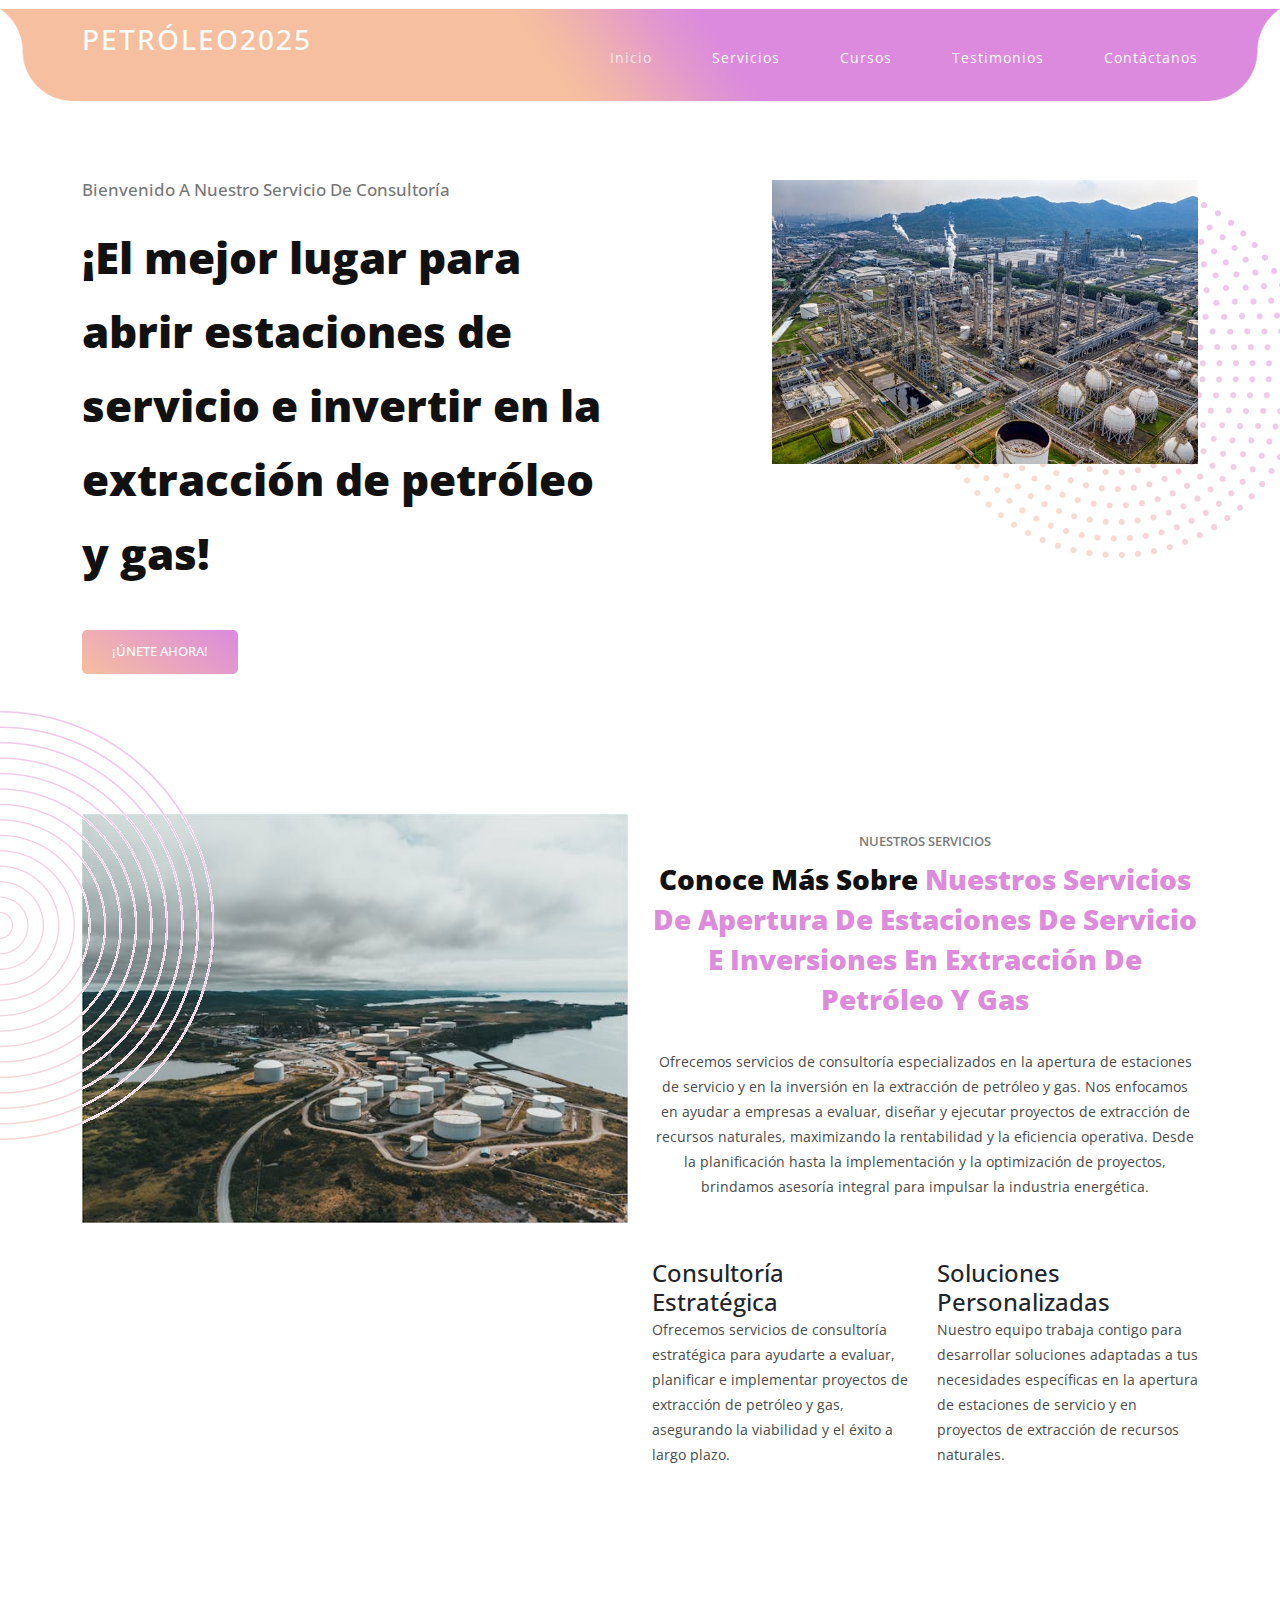
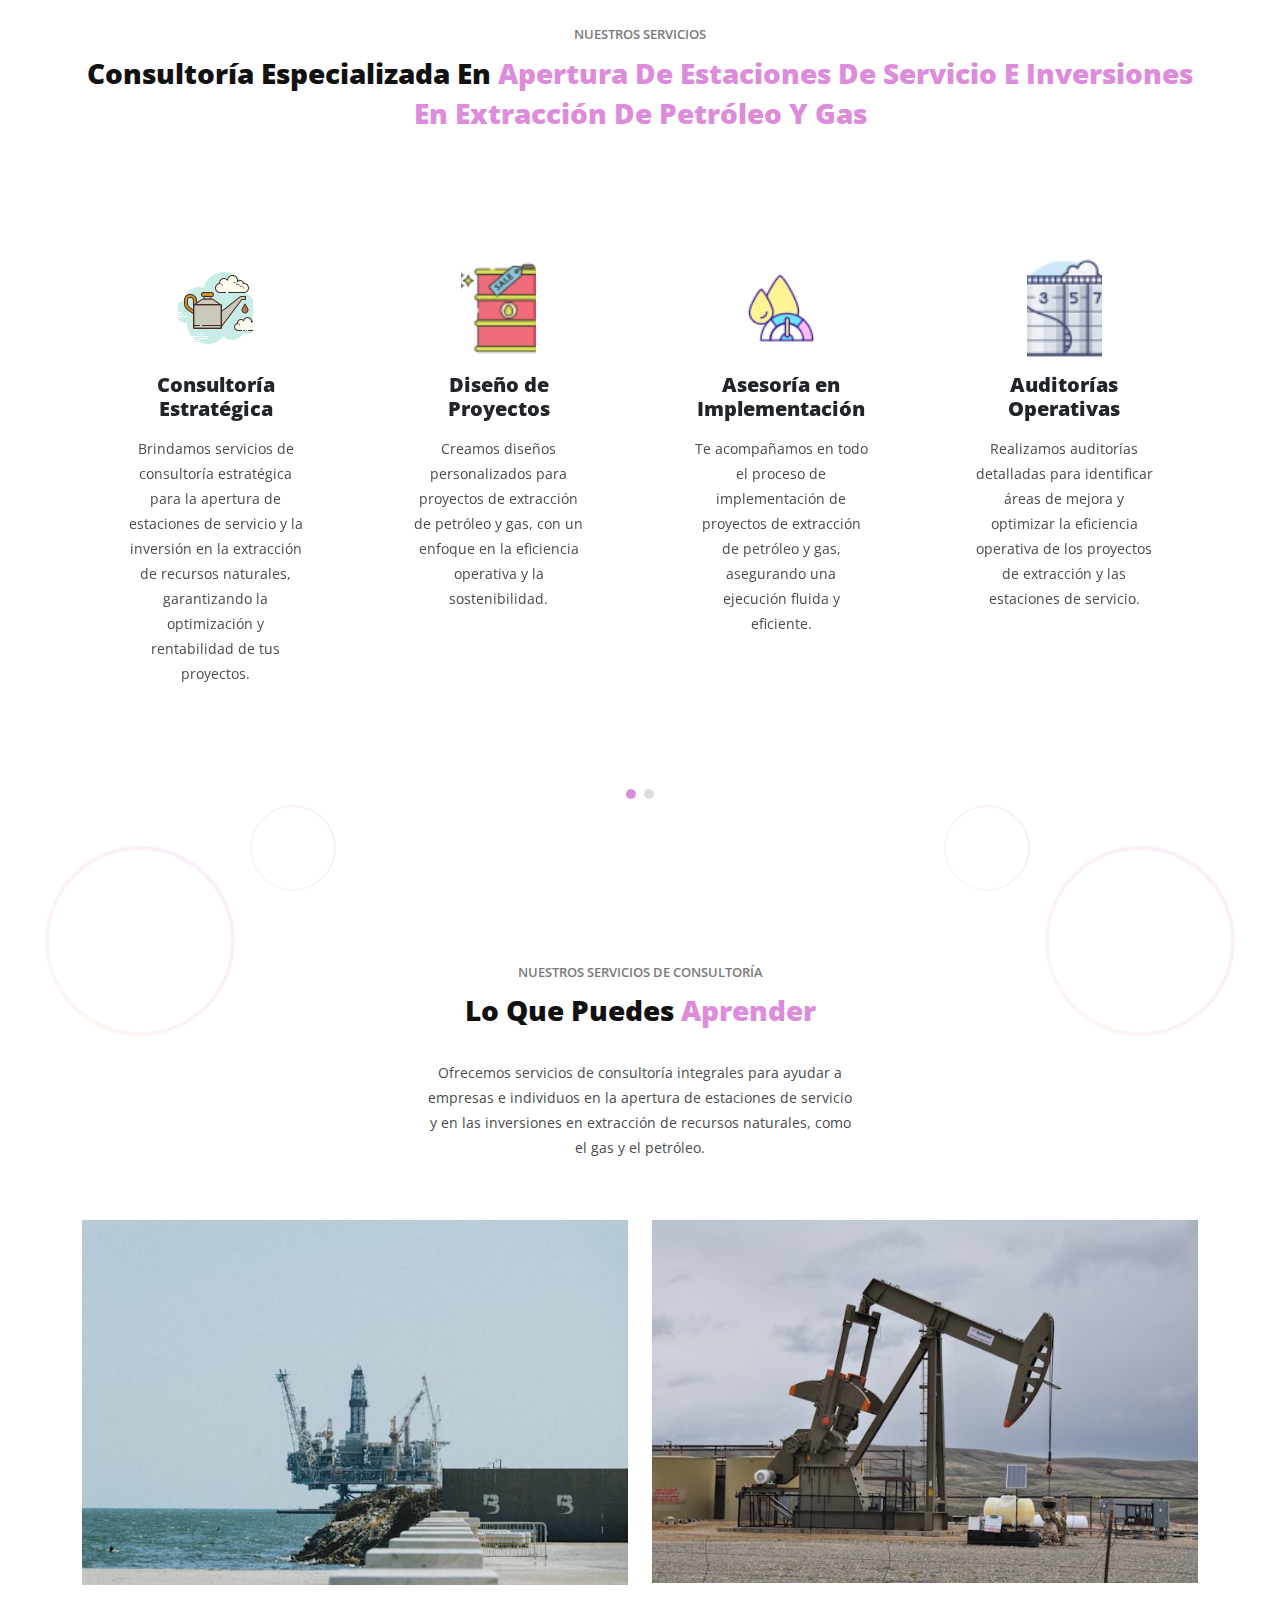
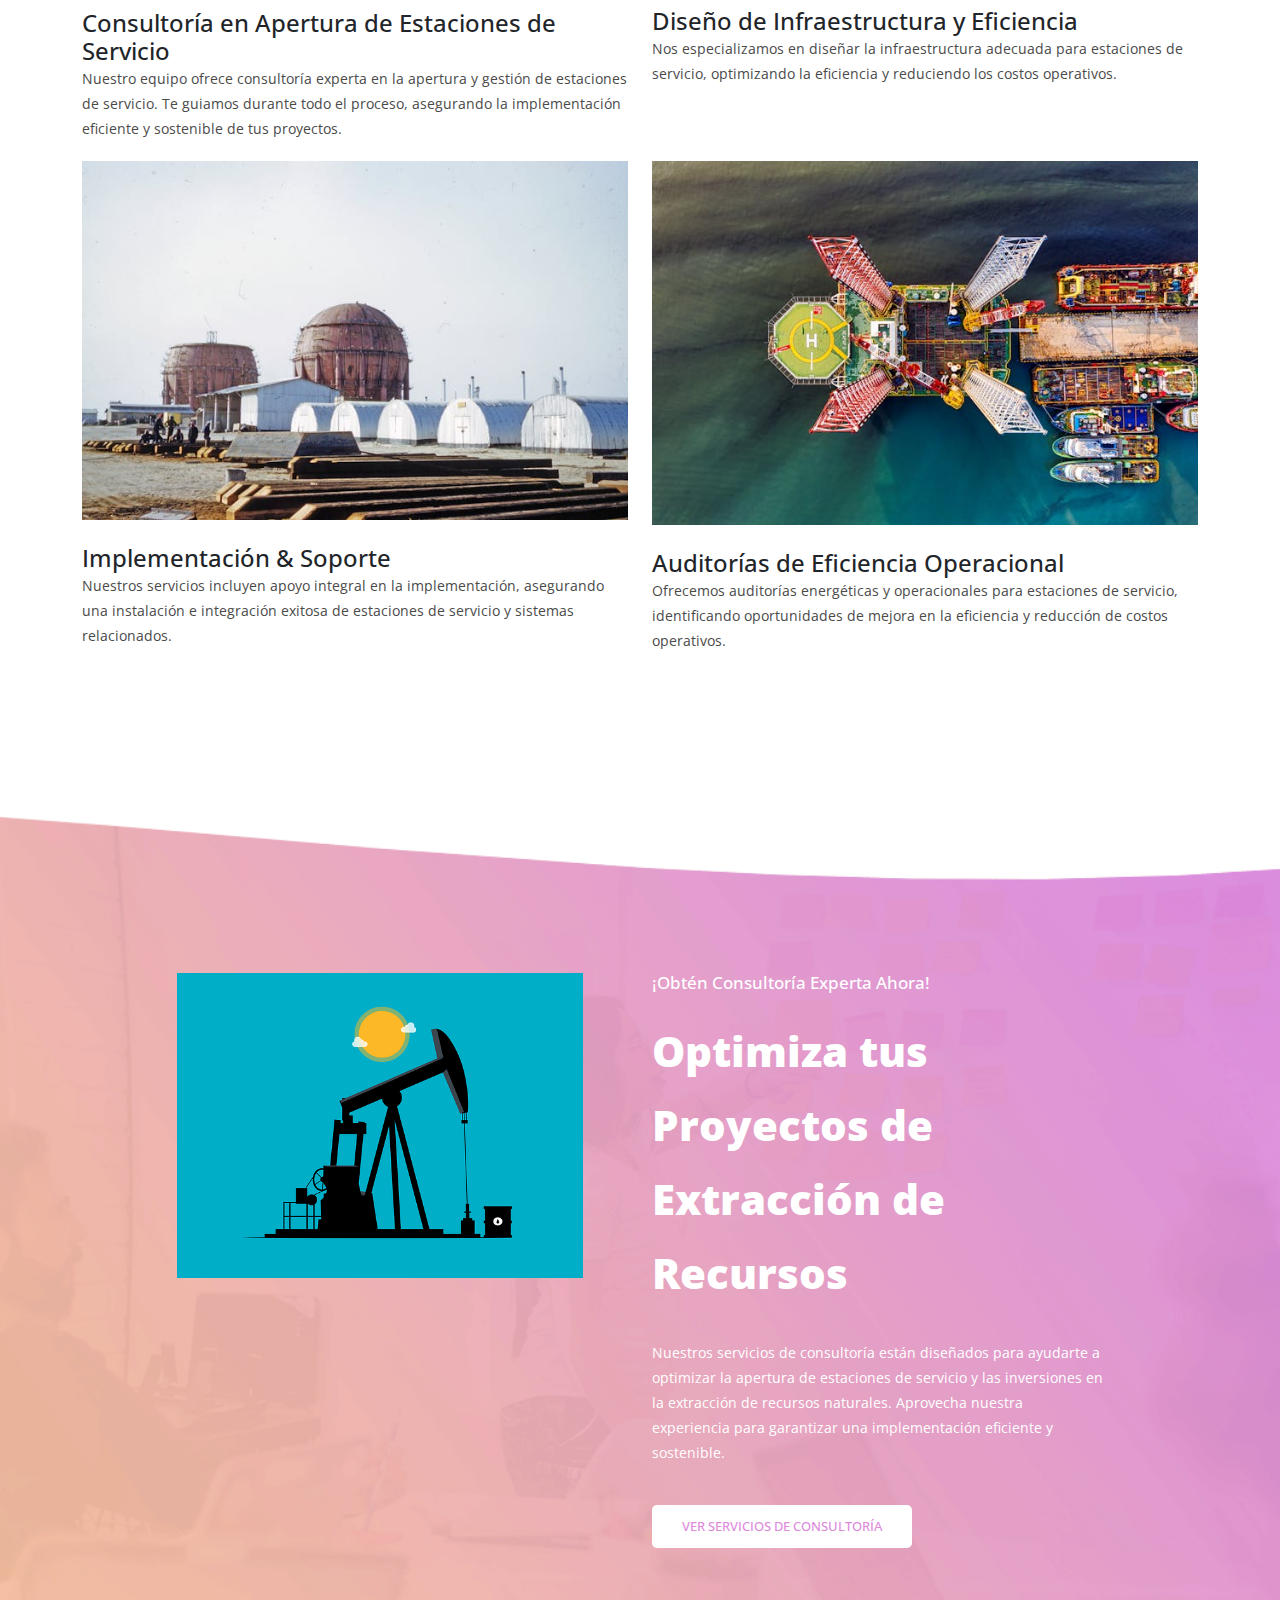
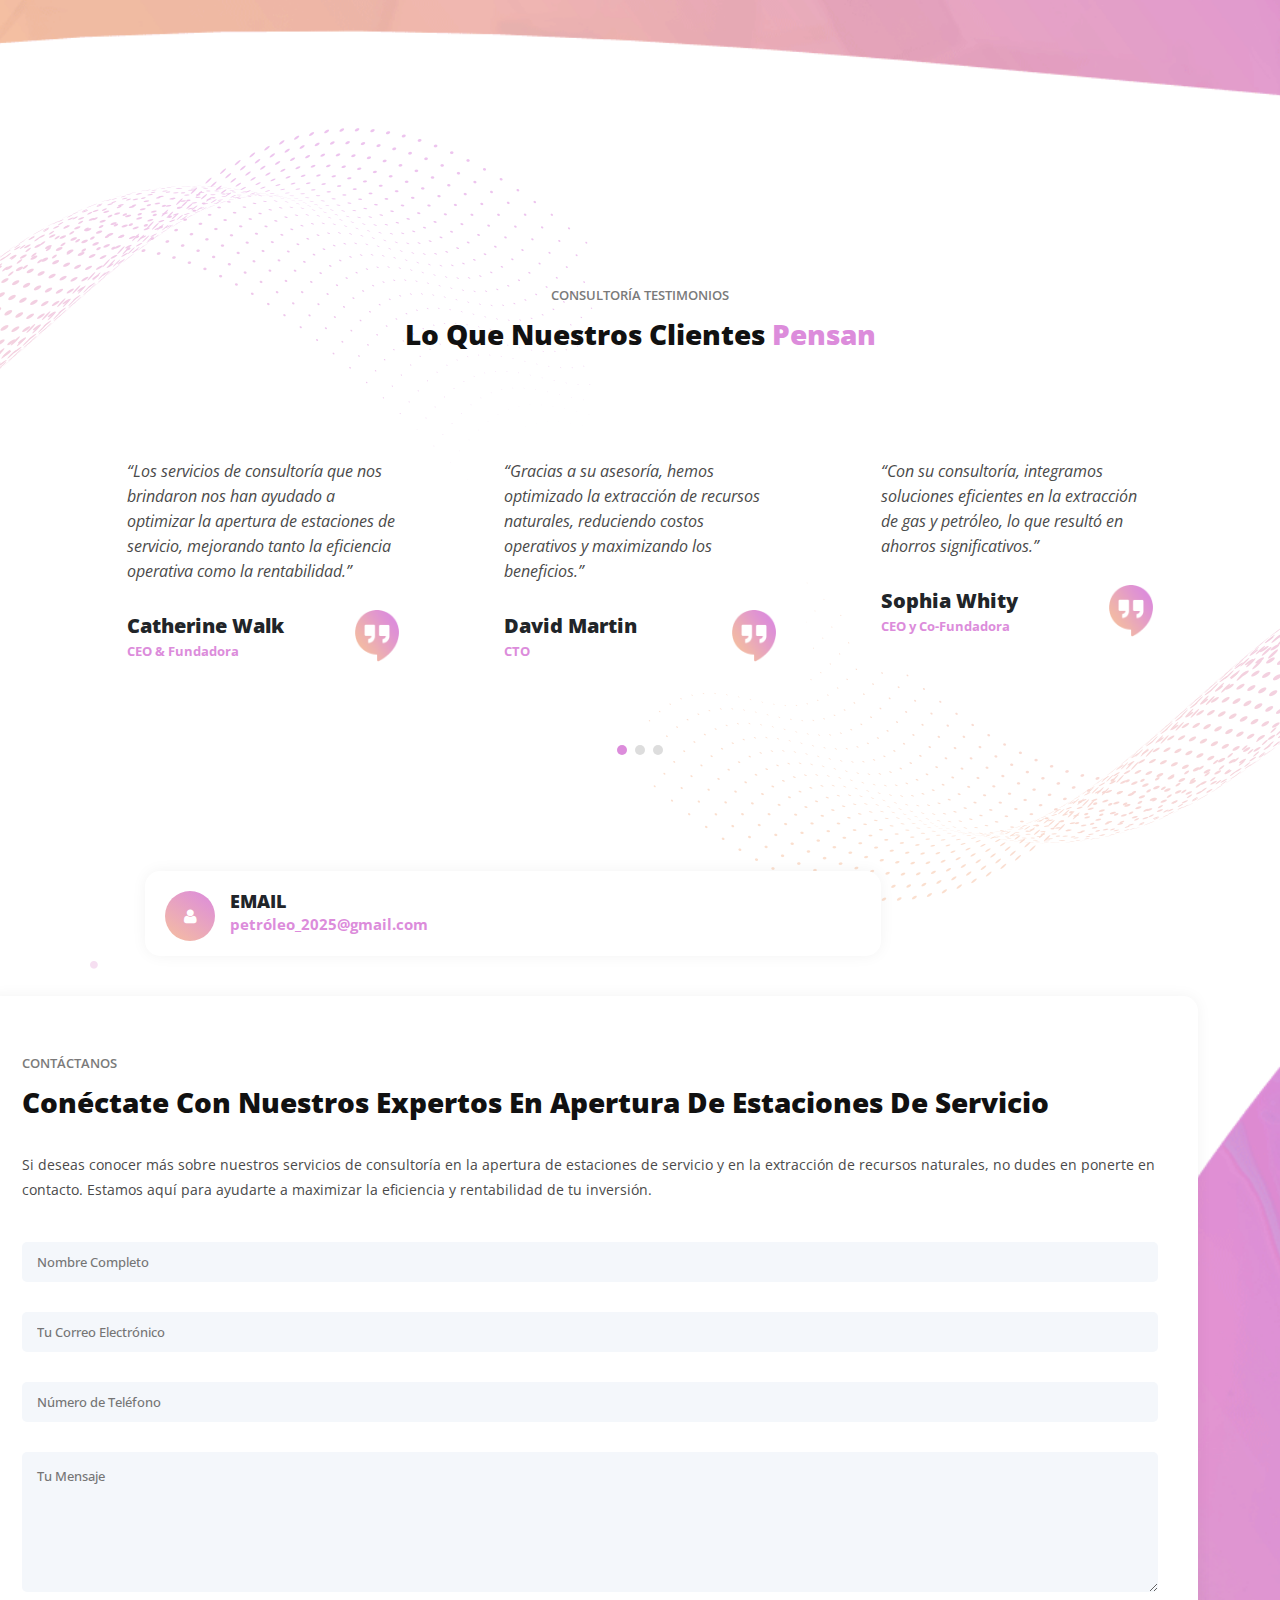
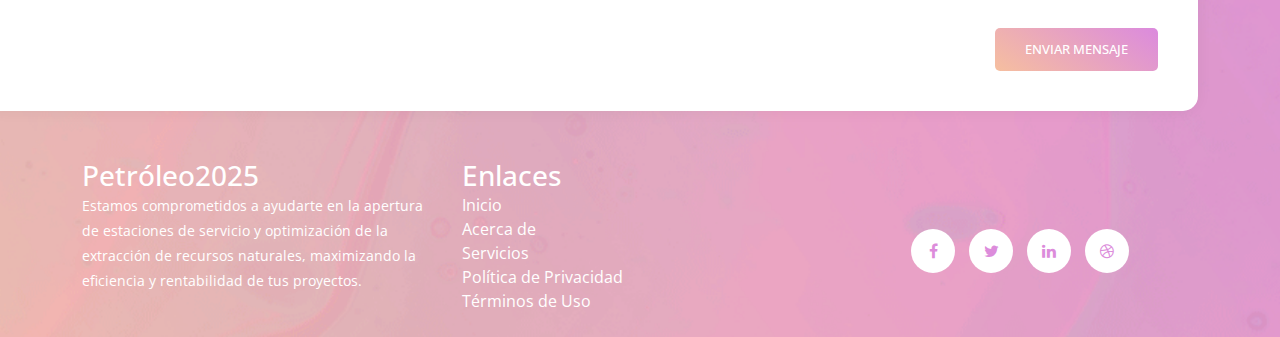
==== commit d6a89392: "WIP" ====
--- a/index.html
+++ b/index.html
@@ -70,7 +70,7 @@
                                     >
                                 </li>
                                 <li class="scroll-to-section">
-                                    <a href="contact-us.html">Contáctanos</a>
+                                    <a href="index.html#contact">Contáctanos</a>
                                 </li>
                             </ul>
                             <a class="menu-trigger">
@@ -587,10 +587,105 @@
         </section>
         <!-- ***** Testimonials Section End ***** -->
 
-        <!-- ***** Contact Us Section Start ***** -->
-        <section class="contact-us contact-bg" id="contact-section">
+        <section class="contact-us" id="contact">
             <div class="container">
                 <div class="row">
+                    <div class="col-lg-8">
+                        <div id="map">
+                            <!-- You just need to go to Google Maps for your own map point, and copy the embed code from Share -> Embed a map section -->
+                            <div class="row">
+                                <div class="col-lg-12 offset-lg-1">
+                                    <div class="contact-info">
+                                        <div class="icon">
+                                            <i class="fa fa-user"></i>
+                                        </div>
+                                        <h4>Email</h4>
+                                        <span>petróleo_2025@gmail.com</span>
+                                    </div>
+                                </div>
+                            </div>
+                        </div>
+                    </div>
+                    <div class="col-lg-12 mb-5">
+                        <form id="contact" action="thanks.html" method="get">
+                            <div class="row">
+                                <div class="col-lg-12">
+                                    <div class="section-heading">
+                                        <h6>Contáctanos</h6>
+                                        <h4>
+                                            Conéctate con Nuestros Expertos en
+                                            Apertura de Estaciones de Servicio
+                                        </h4>
+                                        <p>
+                                            Si deseas conocer más sobre nuestros
+                                            servicios de consultoría en la
+                                            apertura de estaciones de servicio y
+                                            en la extracción de recursos
+                                            naturales, no dudes en ponerte en
+                                            contacto. Estamos aquí para ayudarte
+                                            a maximizar la eficiencia y
+                                            rentabilidad de tu inversión.
+                                        </p>
+                                    </div>
+                                </div>
+                                <div class="col-lg-12">
+                                    <fieldset>
+                                        <input
+                                            type="name"
+                                            name="name"
+                                            id="name"
+                                            placeholder="Nombre Completo"
+                                            autocomplete="on"
+                                            required
+                                        />
+                                    </fieldset>
+                                </div>
+                                <div class="col-lg-12">
+                                    <fieldset>
+                                        <input
+                                            type="text"
+                                            name="email"
+                                            id="email"
+                                            pattern="[^ @]*@[^ @]*"
+                                            placeholder="Tu Correo Electrónico"
+                                            required
+                                        />
+                                    </fieldset>
+                                </div>
+                                <div class="col-lg-12">
+                                    <fieldset>
+                                        <input
+                                            type="number"
+                                            name="number"
+                                            placeholder="Número de Teléfono"
+                                            required
+                                        />
+                                    </fieldset>
+                                </div>
+                                <div class="col-lg-12">
+                                    <fieldset>
+                                        <textarea
+                                            name="message"
+                                            id="message"
+                                            placeholder="Tu Mensaje"
+                                            required
+                                        ></textarea>
+                                    </fieldset>
+                                </div>
+                                <div class="col-lg-12">
+                                    <fieldset>
+                                        <button
+                                            type="submit"
+                                            id="form-submit"
+                                            class="main-gradient-button"
+                                        >
+                                            Enviar Mensaje
+                                        </button>
+                                    </fieldset>
+                                </div>
+                            </div>
+                        </form>
+                    </div>
                     <div class="col-lg-4 mb-4">
                         <h3 style="color: #fff">Petróleo2025</h3>
                         <p style="color: #fff">
@@ -625,13 +720,7 @@
                                     >Política de Privacidad</a
                                 >
                             </li>
-                            <li>
-                                <a
-                                    style="color: #fff"
-                                    href="privacy-policy.html"
-                                    >Política de Cookies</a
-                                >
-                            </li>
+
                             <li>
                                 <a style="color: #fff" href="terms-of-use.html"
                                     >Términos de Uso</a
@@ -666,37 +755,10 @@
                 </div>
             </div>
         </section>
-        <!-- ***** Contact Us Section End ***** -->
-
-        <!-- Cookie banner -->
-        <div class="cookie-wrapper show">
-            <div>
-                <i class="bx bx-cookie"></i>
-                <h2 style="text-align: center">Política de Cookies</h2>
-            </div>
-
-            <div class="data">
-                <p>
-                    Este sitio web utiliza cookies para garantizar una
-                    experiencia de usuario óptima. Las cookies son pequeños
-                    archivos de texto que se almacenan en su dispositivo y
-                    ayudan con la funcionalidad del sitio, además de recopilar
-                    estadísticas anónimas sobre su uso. Al utilizar nuestro
-                    sitio web, usted consiente el uso de cookies de acuerdo con
-                    nuestra política de cookies.
-                </p>
-            </div>
-
-            <div class="buttons">
-                <button class="cookie-button" id="acceptBtn">Aceptar</button>
-                <button class="cookie-button" id="declineBtn">Rechazar</button>
-            </div>
-        </div>
-        <!-- End Cookie banner -->
 
         <!-- Scripts -->
         <!-- Bootstrap core JavaScript -->
-        <script src="https://code.jquery.com/jquery-3.6.0.min.js"></script>
+        <script src="vendor/jquery/jquery.min.js"></script>
 
         <script src="assets/js/isotope.min.js"></script>
         <script src="assets/js/owl-carousel.js"></script>
@@ -705,6 +767,5 @@
         <script src="assets/js/video.js"></script>
         <script src="assets/js/slick-slider.js"></script>
         <script src="assets/js/custom.js"></script>
-        <script src="assets/js/cookiebanner.js"></script>
     </body>
 </html>
--- a/assets/css/templatemo-eduwell-style.css
+++ b/assets/css/templatemo-eduwell-style.css
@@ -725,7 +725,7 @@
   position: relative;
   z-index: 2;
   margin-top: 20px;
-  font-size: 64px;
+  font-size: 44px;
   color: #111111;
   font-weight: 900;
   line-height: 74px;
@@ -1753,7 +1753,7 @@
     margin-left: 60px;
   }
   .main-banner .header-text h2 {
-    font-size: 62px;
+    font-size: 42px;
   }
   .header-area {
     background: rgb(219,138,222) !important;
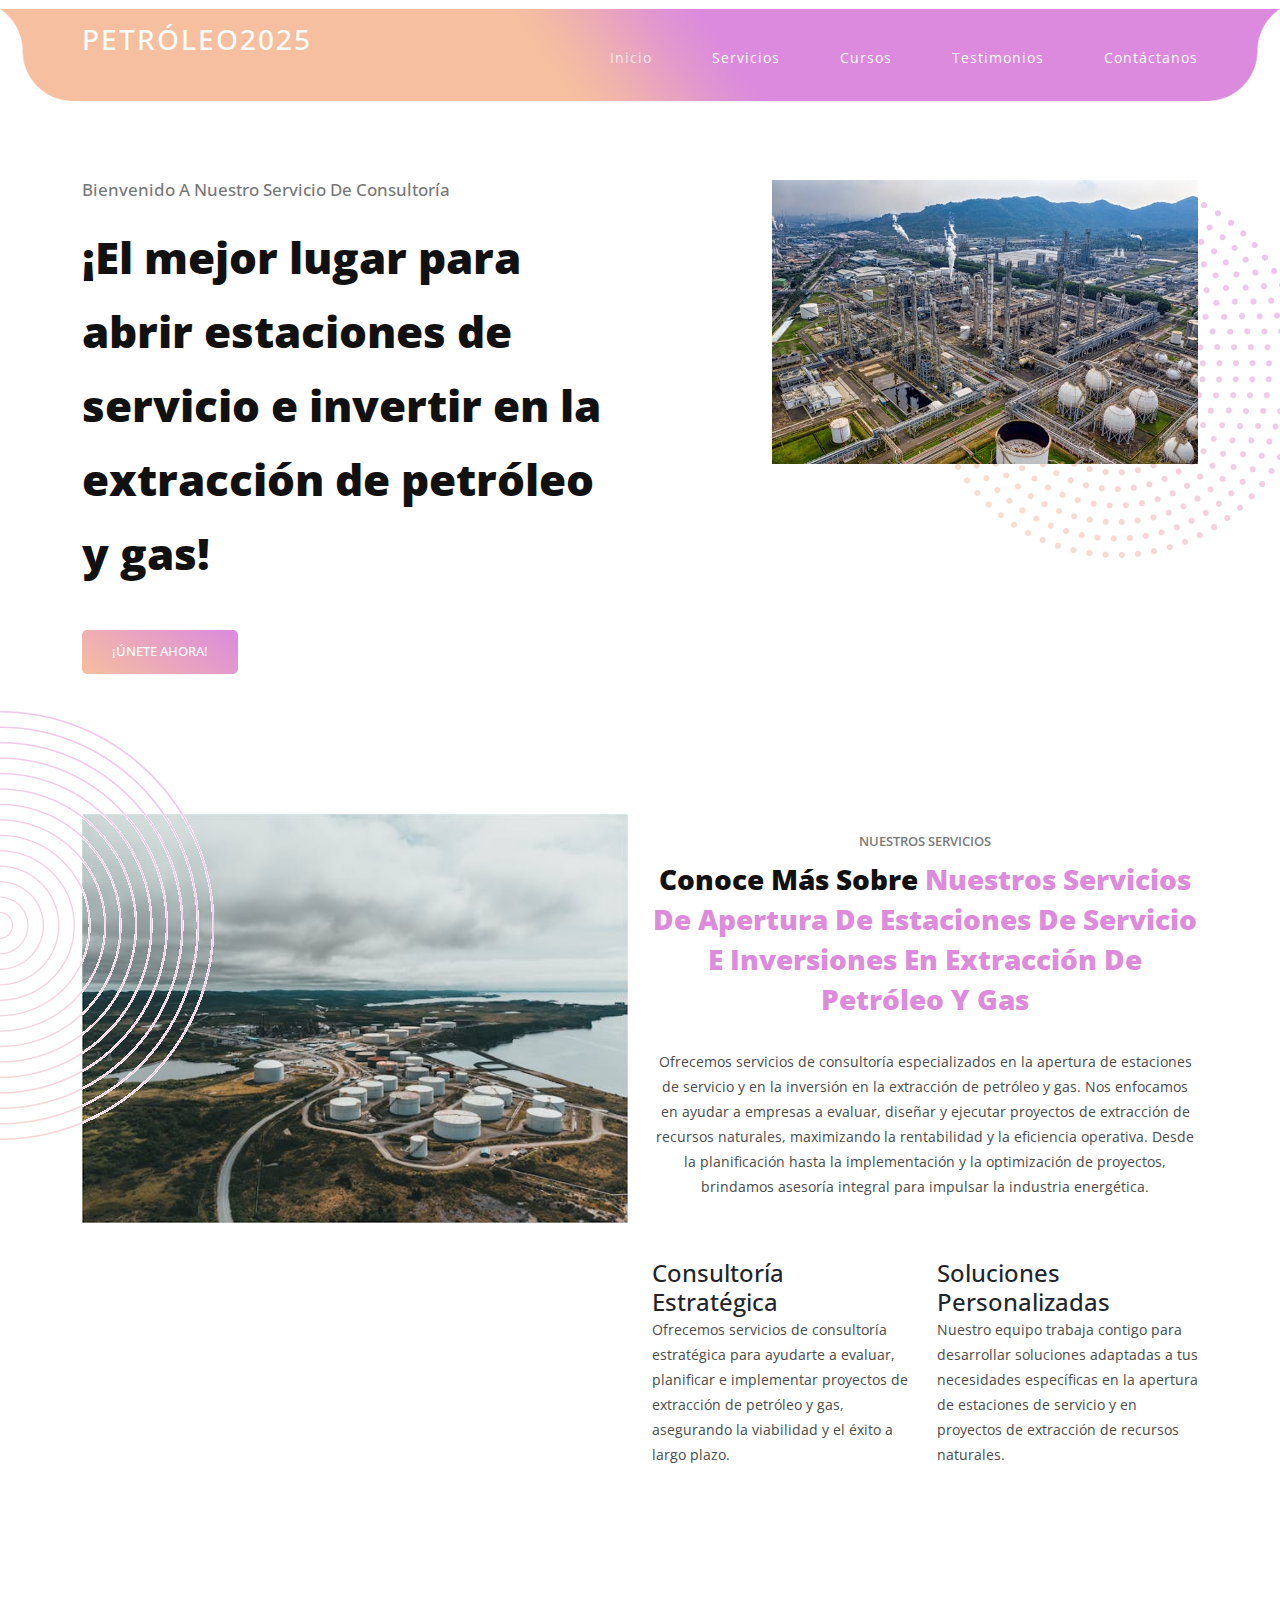
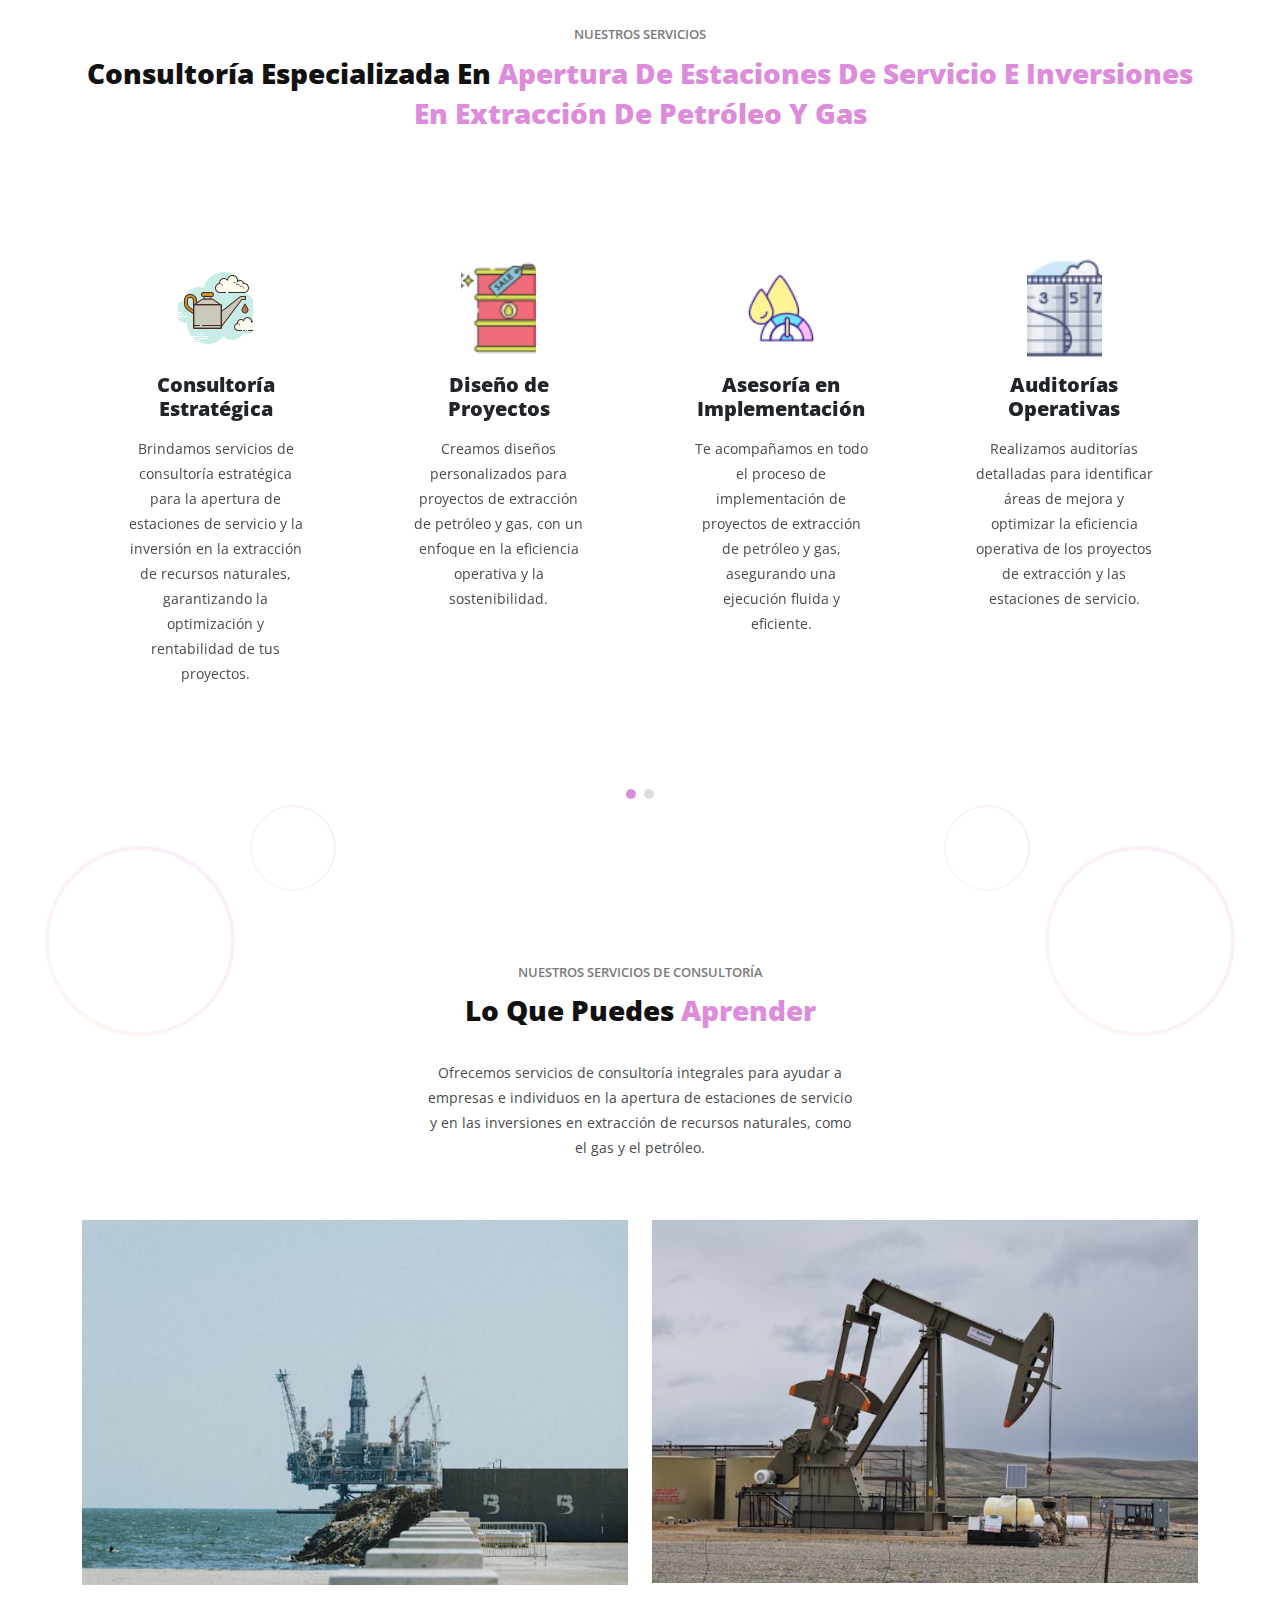
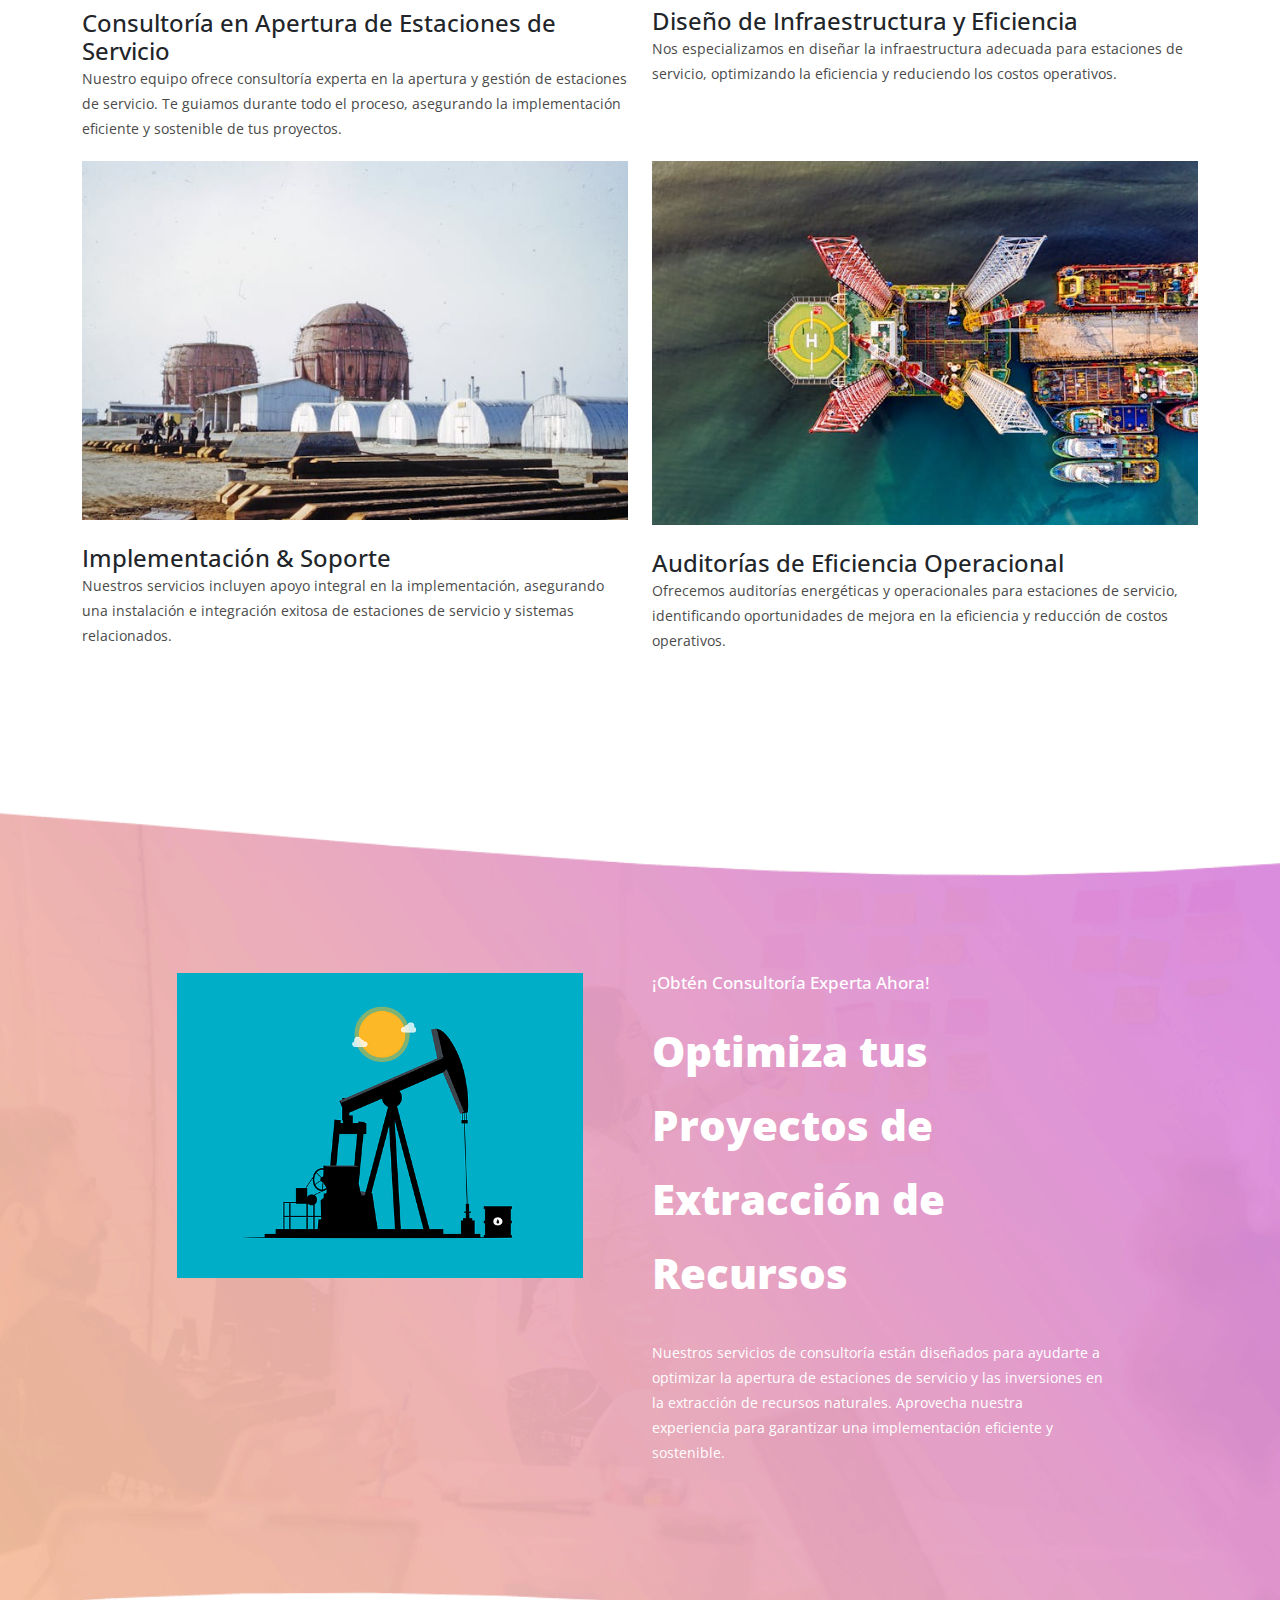
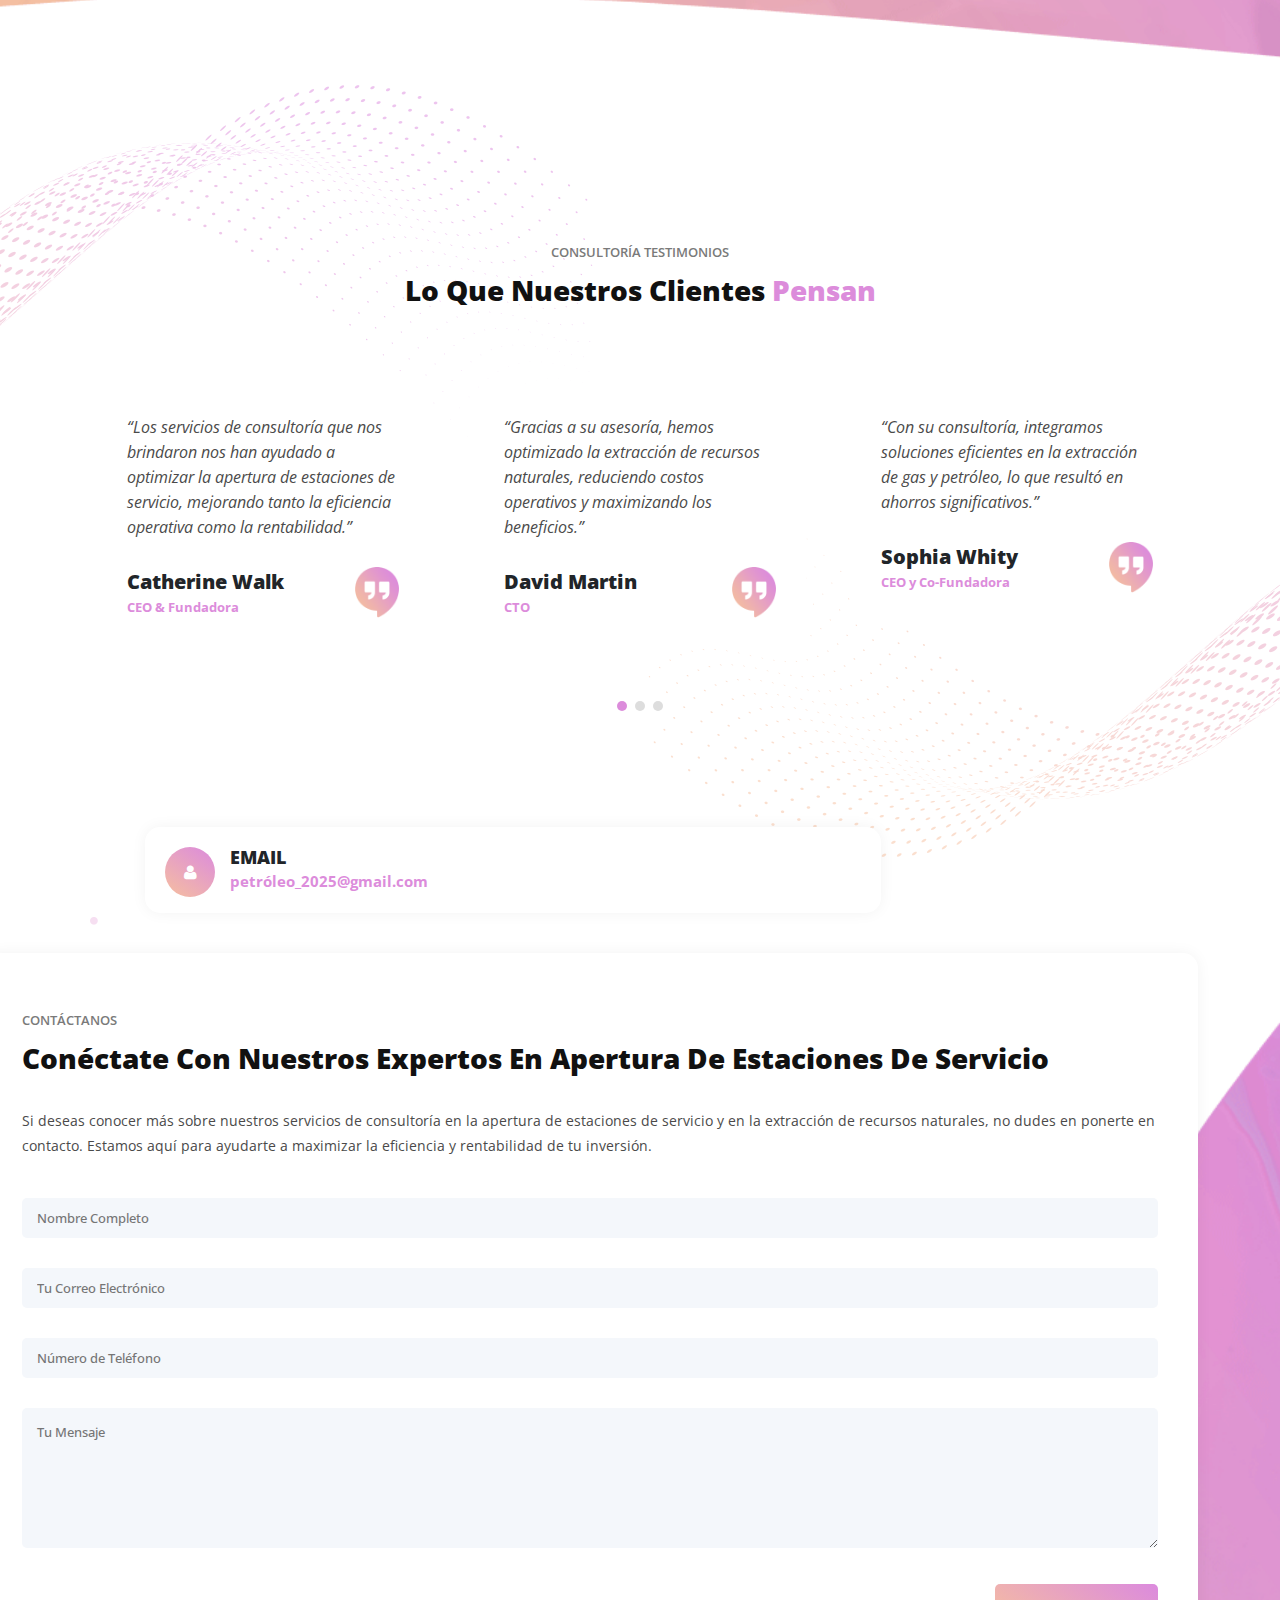
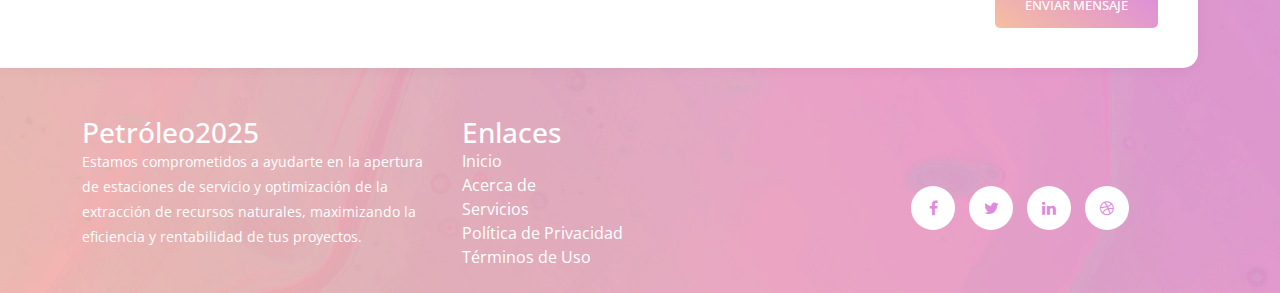
==== commit 2a7e6af4: "WIP" ====
--- a/index.html
+++ b/index.html
@@ -100,7 +100,7 @@
                             </h2>
                             <div class="main-button-gradient">
                                 <div class="scroll-to-section">
-                                    <a href="#contact-section">¡Únete ahora!</a>
+                                    <a href="#contact">¡Únete ahora!</a>
                                 </div>
                             </div>
                         </div>
@@ -466,11 +466,6 @@
                             para garantizar una implementación eficiente y
                             sostenible.
                         </p>
-                        <div class="white-button">
-                            <a href="index.html#contact-section"
-                                >Ver Servicios de Consultoría</a
-                            >
-                        </div>
                     </div>
                 </div>
             </div>
